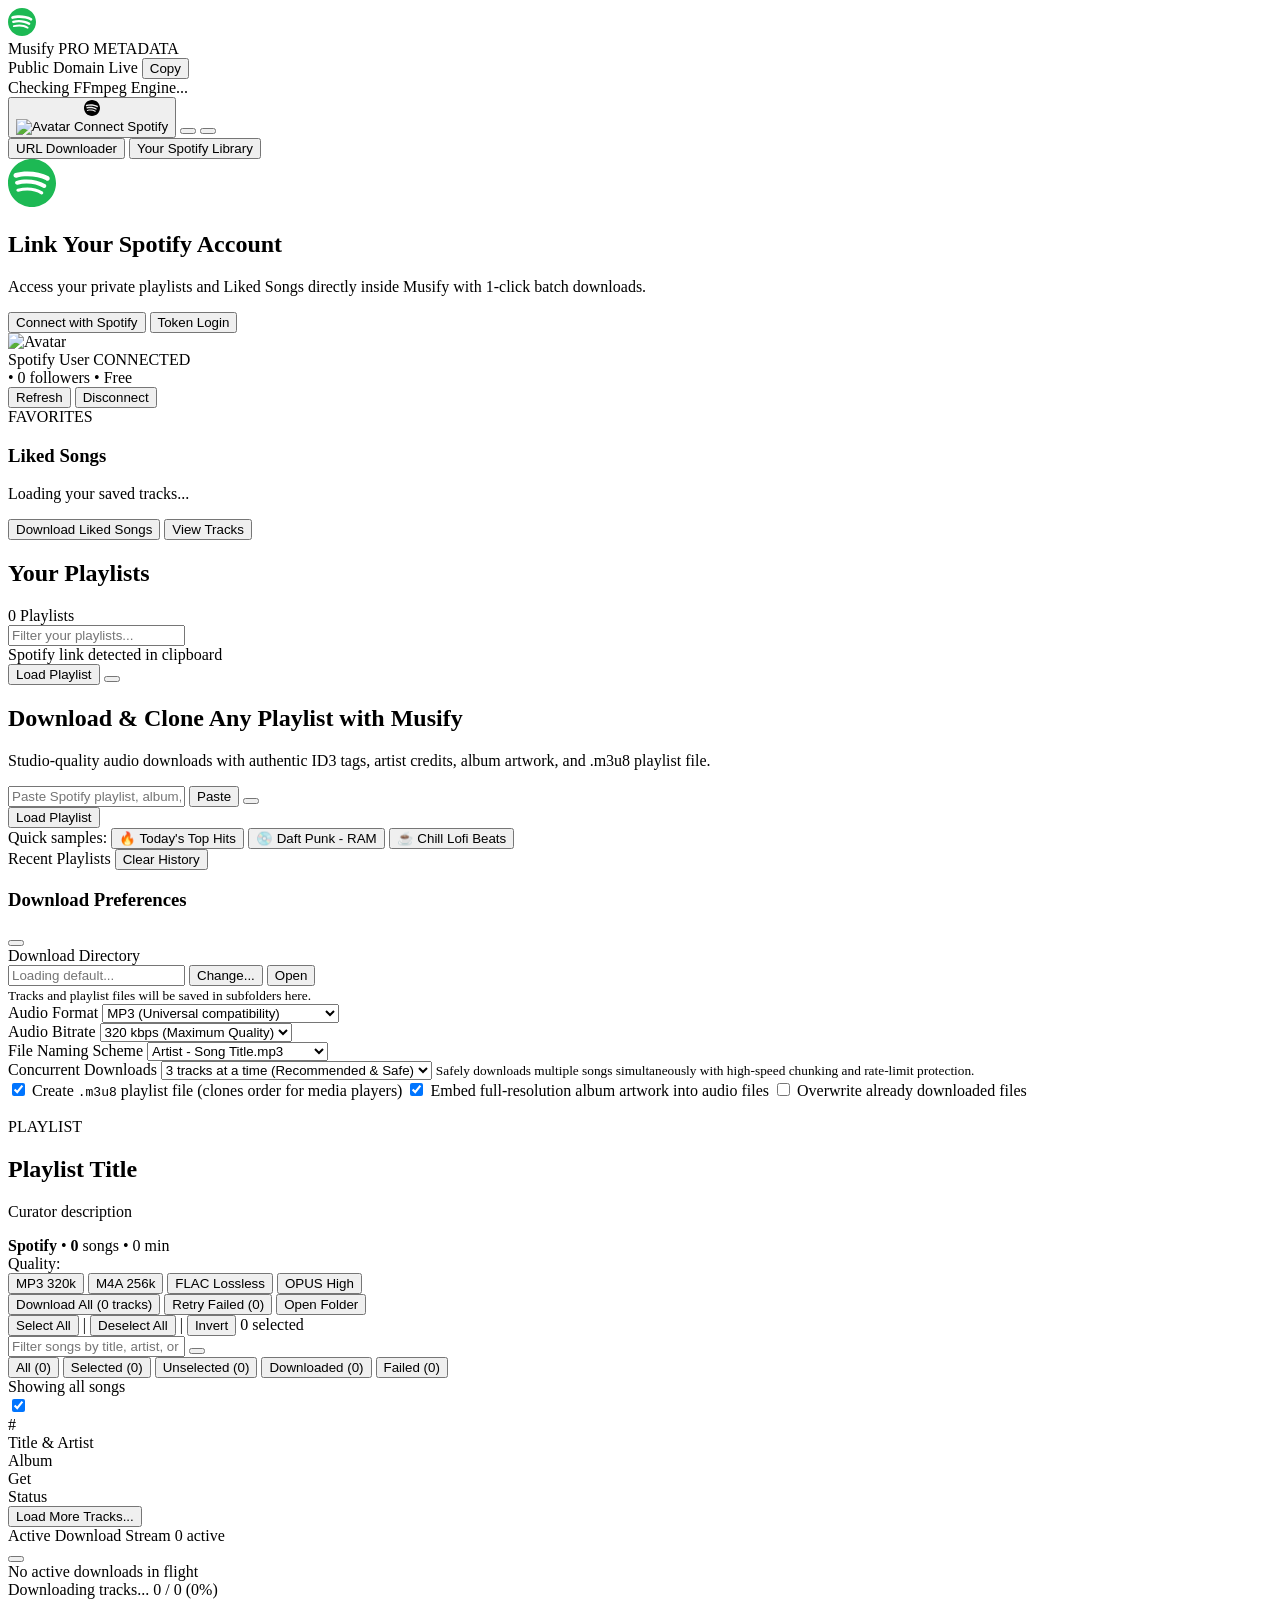
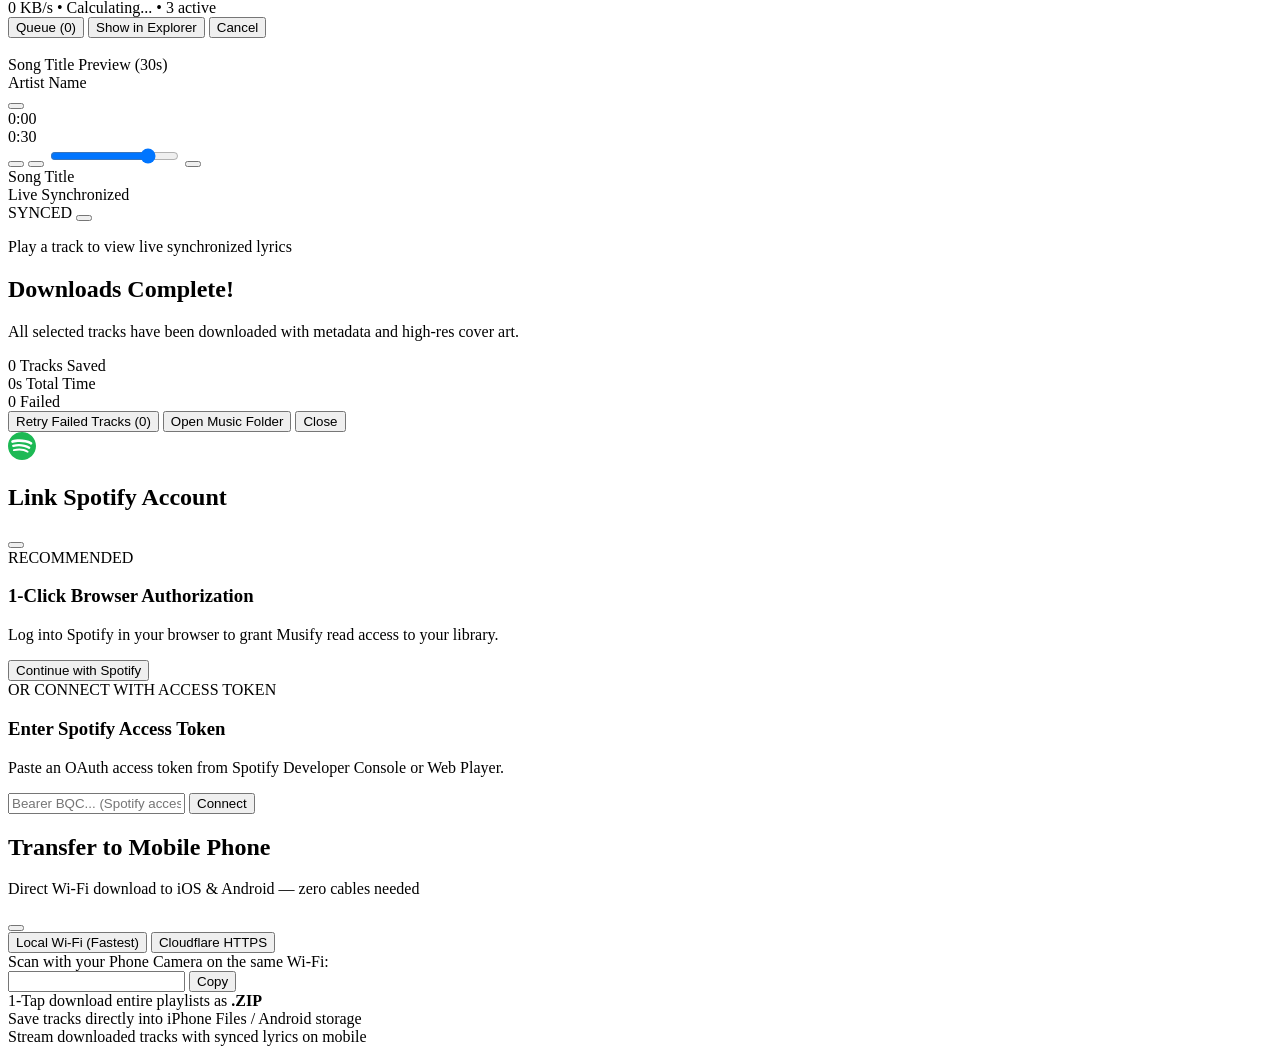
==== frontend/index.html @ 2dd7e88b "feat: add real-time synced karaoke lyrics (.lrc + player integration) and instant mobile transfer vi" ====
<!DOCTYPE html>
<html lang="en">
<head>
  <meta charset="UTF-8">
  <meta name="viewport" content="width=device-width, initial-scale=1.0">
  <title>Musify — Studio-Grade Music & Playlist Downloader</title>
  <link rel="icon" type="image/jpeg" href="/static/logo.jpg">
  <link rel="stylesheet" href="/static/style.css">
  <link rel="preconnect" href="https://fonts.googleapis.com">
  <link rel="preconnect" href="https://fonts.gstatic.com" crossorigin>
  <link href="https://fonts.googleapis.com/css2?family=Inter:wght@400;500;600;700;800&display=swap" rel="stylesheet">
  <!-- Lucide Icons -->
  <script src="https://unpkg.com/lucide@0.460.0" defer></script>
</head>
<body>
  <div class="app-container">
    
    <!-- Top Navigation Bar -->
    <header class="navbar">
      <div class="brand">
        <div class="brand-icon">
          <svg viewBox="0 0 24 24" width="28" height="28" fill="#1DB954">
            <path d="M12 0C5.373 0 0 5.373 0 12s5.373 12 12 12 12-5.373 12-12S18.627 0 12 0zm5.521 17.34c-.24.37-.73.49-1.1.25-3.01-1.84-6.8-2.26-11.26-1.24-.42.1-.84-.16-.94-.58-.1-.42.16-.84.58-.94 4.88-1.12 9.07-.64 12.47 1.41.37.24.49.73.25 1.1zm1.48-3.31c-.3.46-.92.61-1.38.31-3.46-2.13-8.73-2.75-12.82-1.51-.52.16-1.07-.14-1.23-.66-.16-.52.14-1.07.66-1.23 4.67-1.42 10.49-.72 14.46 1.71.46.3.61.92.31 1.38zm.13-3.45C15.02 8.35 8.24 8.12 4.3 9.32c-.63.19-1.3-.17-1.49-.8-.19-.63.17-1.3.8-1.49 4.54-1.38 12.01-1.11 16.66 1.65.57.34.76 1.08.42 1.65-.34.57-1.08.76-1.65.42z"/>
          </svg>
        </div>
        <div class="brand-text">
          <span class="brand-title">Musify</span>
          <span class="brand-badge">PRO METADATA</span>
        </div>
      </div>

      <div class="nav-status">
        <div id="public-url-badge" class="status-pill ready hidden" title="Public domain accessible from any device">
          <i data-lucide="globe"></i>
          <span id="public-url-text">Public Domain Live</span>
          <button type="button" id="btn-copy-public-url" class="btn-text-action" title="Copy Public URL">Copy</button>
        </div>
        <div id="ffmpeg-badge" class="status-pill">
          <span class="status-dot"></span>
          <span id="ffmpeg-status-text">Checking FFmpeg Engine...</span>
        </div>
        <button id="btn-spotify-account" class="btn-spotify-pill" title="Spotify Account" aria-label="Spotify Account">
          <div class="spotify-pill-icon">
            <svg viewBox="0 0 24 24" width="16" height="16" fill="currentColor">
              <path d="M12 0C5.373 0 0 5.373 0 12s5.373 12 12 12 12-5.373 12-12S18.627 0 12 0zm5.521 17.34c-.24.37-.73.49-1.1.25-3.01-1.84-6.8-2.26-11.26-1.24-.42.1-.84-.16-.94-.58-.1-.42.16-.84.58-.94 4.88-1.12 9.07-.64 12.47 1.41.37.24.49.73.25 1.1zm1.48-3.31c-.3.46-.92.61-1.38.31-3.46-2.13-8.73-2.75-12.82-1.51-.52.16-1.07-.14-1.23-.66-.16-.52.14-1.07.66-1.23 4.67-1.42 10.49-.72 14.46 1.71.46.3.61.92.31 1.38zm.13-3.45C15.02 8.35 8.24 8.12 4.3 9.32c-.63.19-1.3-.17-1.49-.8-.19-.63.17-1.3.8-1.49 4.54-1.38 12.01-1.11 16.66 1.65.57.34.76 1.08.42 1.65-.34.57-1.08.76-1.65.42z"/>
            </svg>
          </div>
          <img id="spotify-nav-avatar" class="spotify-nav-avatar hidden" src="" alt="Avatar" />
          <span id="spotify-user-name">Connect Spotify</span>
        </button>
        <button id="btn-mobile-transfer" class="btn-icon" title="Transfer to Mobile via QR" aria-label="Transfer to Mobile">
          <i data-lucide="smartphone"></i>
        </button>
        <button id="btn-settings-toggle" class="btn-icon" title="Preferences" aria-label="Preferences">
          <i data-lucide="settings"></i>
        </button>
      </div>
    </header>

    <!-- Main Content Area -->
    <main class="main-content">

      <!-- Navigation Tabs (Search vs Library) -->
      <div class="nav-tabs-wrapper">
        <div class="nav-tabs">
          <button type="button" id="tab-search" class="nav-tab active">
            <i data-lucide="search"></i> URL Downloader
          </button>
          <button type="button" id="tab-library" class="nav-tab">
            <i data-lucide="library"></i> Your Spotify Library
            <span id="library-status-badge" class="badge-dot hidden"></span>
          </button>
        </div>
      </div>

      <!-- Spotify Library Dashboard Section -->
      <section id="library-section" class="library-section hidden">
        <!-- Logged Out View -->
        <div id="library-logged-out" class="library-card-auth card">
          <div class="auth-card-icon">
            <svg viewBox="0 0 24 24" width="48" height="48" fill="#1DB954">
              <path d="M12 0C5.373 0 0 5.373 0 12s5.373 12 12 12 12-5.373 12-12S18.627 0 12 0zm5.521 17.34c-.24.37-.73.49-1.1.25-3.01-1.84-6.8-2.26-11.26-1.24-.42.1-.84-.16-.94-.58-.1-.42.16-.84.58-.94 4.88-1.12 9.07-.64 12.47 1.41.37.24.49.73.25 1.1zm1.48-3.31c-.3.46-.92.61-1.38.31-3.46-2.13-8.73-2.75-12.82-1.51-.52.16-1.07-.14-1.23-.66-.16-.52.14-1.07.66-1.23 4.67-1.42 10.49-.72 14.46 1.71.46.3.61.92.31 1.38zm.13-3.45C15.02 8.35 8.24 8.12 4.3 9.32c-.63.19-1.3-.17-1.49-.8-.19-.63.17-1.3.8-1.49 4.54-1.38 12.01-1.11 16.66 1.65.57.34.76 1.08.42 1.65-.34.57-1.08.76-1.65.42z"/>
            </svg>
          </div>
          <h2 class="auth-card-title">Link Your Spotify Account</h2>
          <p class="auth-card-desc">Access your private playlists and Liked Songs directly inside Musify with 1-click batch downloads.</p>
          <div class="auth-card-actions">
            <button type="button" id="btn-library-connect" class="btn btn-spotify btn-large">
              <i data-lucide="log-in"></i> Connect with Spotify
            </button>
            <button type="button" id="btn-library-manual-auth" class="btn btn-secondary">
              <i data-lucide="key"></i> Token Login
            </button>
          </div>
        </div>

        <!-- Logged In Library View -->
        <div id="library-logged-in" class="library-dashboard hidden">
          <!-- User Profile Banner -->
          <div class="user-profile-banner card">
            <div class="user-profile-left">
              <img id="user-avatar" class="user-avatar" src="" alt="Avatar" />
              <div class="user-meta">
                <div class="user-name-row">
                  <span id="user-display-name" class="user-display-name">Spotify User</span>
                  <span id="user-badge" class="badge-status-green">CONNECTED</span>
                </div>
                <div class="user-submeta">
                  <span id="user-email"></span>
                  <span class="meta-dot">•</span>
                  <span id="user-followers">0 followers</span>
                  <span class="meta-dot">•</span>
                  <span id="user-product" class="badge-mini">Free</span>
                </div>
              </div>
            </div>
            <div class="user-profile-actions">
              <button type="button" id="btn-refresh-library" class="btn btn-secondary btn-sm" title="Refresh Library">
                <i data-lucide="refresh-cw"></i> Refresh
              </button>
              <button type="button" id="btn-spotify-logout" class="btn btn-outline-danger btn-sm" title="Disconnect Account">
                <i data-lucide="log-out"></i> Disconnect
              </button>
            </div>
          </div>

          <!-- Liked Songs Spotlight Card -->
          <div class="liked-songs-card card">
            <div class="liked-songs-glow"></div>
            <div class="liked-songs-content">
              <div class="liked-songs-icon-box">
                <i data-lucide="heart" class="liked-heart-icon"></i>
              </div>
              <div class="liked-songs-info">
                <span class="liked-badge">FAVORITES</span>
                <h3 class="liked-title">Liked Songs</h3>
                <p id="liked-count-text" class="liked-desc">Loading your saved tracks...</p>
              </div>
            </div>
            <div class="liked-songs-actions">
              <button type="button" id="btn-download-liked" class="btn btn-spotify btn-large" title="Download all Liked Songs">
                <i data-lucide="arrow-down-circle"></i> Download Liked Songs
              </button>
              <button type="button" id="btn-inspect-liked" class="btn btn-secondary" title="View track list">
                <i data-lucide="list"></i> View Tracks
              </button>
            </div>
          </div>

          <!-- User Playlists Section -->
          <div class="library-playlists-header">
            <div class="section-heading">
              <h2 class="library-section-title">Your Playlists</h2>
              <span id="library-playlists-count" class="badge-pill">0 Playlists</span>
            </div>
            <div class="library-search-box">
              <i data-lucide="search" class="lib-search-icon"></i>
              <input type="text" id="library-filter-input" placeholder="Filter your playlists..." />
            </div>
          </div>

          <!-- Playlists Grid -->
          <div id="library-playlists-grid" class="library-playlists-grid">
            <!-- Dynamically populated -->
          </div>
        </div>
      </section>

      <!-- Input Section -->
      <section id="search-section" class="search-section">
        <!-- Auto-Detected Clipboard Banner -->
        <div id="clipboard-banner" class="clipboard-banner card hidden">
          <div class="clipboard-banner-left">
            <i data-lucide="sparkles" class="clipboard-icon"></i>
            <div class="clipboard-banner-text-col">
              <span class="clipboard-title">Spotify link detected in clipboard</span>
              <span id="clipboard-url-preview" class="clipboard-url"></span>
            </div>
          </div>
          <div class="clipboard-banner-actions">
            <button type="button" id="btn-clipboard-load" class="btn btn-primary btn-sm">
              <i data-lucide="arrow-down-circle"></i> Load Playlist
            </button>
            <button type="button" id="btn-clipboard-dismiss" class="btn-icon btn-sm" title="Dismiss" aria-label="Dismiss notification">
              <i data-lucide="x"></i>
            </button>
          </div>
        </div>

        <div class="search-box-card">
          <h1 class="search-headline">Download & Clone Any Playlist with Musify</h1>
          <p class="search-subhead">Studio-quality audio downloads with authentic ID3 tags, artist credits, album artwork, and .m3u8 playlist file.</p>
          
          <form id="fetch-form" class="url-input-container">
            <div class="input-wrapper">
              <i data-lucide="link" class="input-icon"></i>
              <input 
                type="text" 
                id="playlist-url" 
                placeholder="Paste Spotify playlist, album, or track URL (e.g. https://open.spotify.com/playlist/...)"
                autocomplete="off"
                aria-label="Spotify playlist, album, or track URL"
                required
              />
              <button type="button" id="btn-paste-clipboard" class="btn-input-action" title="Paste Spotify URL from Clipboard">
                <i data-lucide="clipboard"></i> Paste
              </button>
              <button type="button" id="btn-clear-url" class="btn-clear hidden" title="Clear">
                <i data-lucide="x"></i>
              </button>
            </div>
            <button type="submit" id="btn-fetch" class="btn btn-primary">
              <span class="btn-text">Load Playlist</span>
              <div class="spinner hidden" id="fetch-spinner"></div>
            </button>
          </form>

          <div class="quick-examples">
            <span>Quick samples:</span>
            <button type="button" class="btn-chip" data-url="https://open.spotify.com/playlist/37i9dQZF1DXcBWIGoYBM5M">🔥 Today's Top Hits</button>
            <button type="button" class="btn-chip" data-url="https://open.spotify.com/album/4m2880jivSbbyEGAKfITCa">💿 Daft Punk - RAM</button>
            <button type="button" class="btn-chip" data-url="https://open.spotify.com/playlist/37i9dQZF1DX4t95PaoR1T0">☕ Chill Lofi Beats</button>
          </div>

          <!-- Recent Playlists History -->
          <div id="recent-section" class="recent-section hidden">
            <div class="recent-header">
              <span class="recent-title"><i data-lucide="history"></i> Recent Playlists</span>
              <button type="button" id="btn-clear-recent" class="btn-text-action">Clear History</button>
            </div>
            <div id="recent-grid" class="recent-grid">
              <!-- Dynamically populated from localStorage -->
            </div>
          </div>
        </div>
      </section>

      <!-- Preferences / Settings Panel (Collapsible) -->
      <section id="settings-panel" class="settings-panel card hidden">
        <div class="settings-header">
          <h3><i data-lucide="sliders"></i> Download Preferences</h3>
          <button id="btn-close-settings" class="btn-icon" title="Close Settings" aria-label="Close Settings"><i data-lucide="x"></i></button>
        </div>
        <div class="settings-grid">
          <div class="form-group">
            <label for="setting-outdir">Download Directory</label>
            <div class="dir-picker-row">
              <input type="text" id="setting-outdir" placeholder="Loading default..." />
              <button type="button" id="btn-browse-folder" class="btn btn-secondary" title="Pick destination folder with Windows dialog">
                <i data-lucide="folder-search"></i> Change...
              </button>
              <button type="button" id="btn-open-dir" class="btn btn-secondary" title="Reveal in Windows Explorer">
                <i data-lucide="folder-open"></i> Open
              </button>
            </div>
            <small>Tracks and playlist files will be saved in subfolders here.</small>
          </div>

          <div class="form-group">
            <label for="setting-format">Audio Format</label>
            <select id="setting-format">
              <option value="mp3" selected>MP3 (Universal compatibility)</option>
              <option value="m4a">M4A / AAC (Apple & Mobile friendly)</option>
              <option value="flac">FLAC (Lossless Source)</option>
              <option value="opus">OPUS (Modern & efficient)</option>
            </select>
          </div>

          <div class="form-group">
            <label for="setting-bitrate">Audio Bitrate</label>
            <select id="setting-bitrate">
              <option value="320" selected>320 kbps (Maximum Quality)</option>
              <option value="256">256 kbps (High Quality)</option>
              <option value="192">192 kbps (Standard Quality)</option>
              <option value="128">128 kbps (Compact)</option>
            </select>
          </div>

          <div class="form-group">
            <label for="setting-naming">File Naming Scheme</label>
            <select id="setting-naming">
              <option value="{artist} - {title}" selected>Artist - Song Title.mp3</option>
              <option value="{track_number} - {artist} - {title}">01 - Artist - Song Title.mp3</option>
            </select>
          </div>

          <div class="form-group">
            <label for="setting-concurrency">Concurrent Downloads</label>
            <select id="setting-concurrency">
              <option value="1">1 track at a time (Sequential)</option>
              <option value="2">2 tracks at a time</option>
              <option value="3" selected>3 tracks at a time (Recommended & Safe)</option>
              <option value="4">4 tracks at a time (Fast)</option>
              <option value="5">5 tracks at a time (Very Fast)</option>
              <option value="6">6 tracks at a time (Ultra Fast)</option>
            </select>
            <small>Safely downloads multiple songs simultaneously with high-speed chunking and rate-limit protection.</small>
          </div>
        </div>

        <div class="settings-toggles">
          <label class="checkbox-label">
            <input type="checkbox" id="toggle-m3u8" checked>
            <span>Create <code>.m3u8</code> playlist file (clones order for media players)</span>
          </label>
          <label class="checkbox-label">
            <input type="checkbox" id="toggle-artwork" checked>
            <span>Embed full-resolution album artwork into audio files</span>
          </label>
          <label class="checkbox-label">
            <input type="checkbox" id="toggle-overwrite">
            <span>Overwrite already downloaded files</span>
          </label>
        </div>
      </section>

      <!-- Skeleton Shimmer Loading Placeholder -->
      <section id="skeleton-section" class="skeleton-section card hidden">
        <div class="skeleton-header">
          <div class="skeleton-box skeleton-cover shimmer"></div>
          <div class="skeleton-meta">
            <div class="skeleton-box skeleton-badge shimmer"></div>
            <div class="skeleton-box skeleton-title shimmer"></div>
            <div class="skeleton-box skeleton-desc shimmer"></div>
            <div class="skeleton-box skeleton-meta-row shimmer"></div>
          </div>
        </div>
        <div class="skeleton-tracks">
          <div class="skeleton-row shimmer"></div>
          <div class="skeleton-row shimmer"></div>
          <div class="skeleton-row shimmer"></div>
          <div class="skeleton-row shimmer"></div>
          <div class="skeleton-row shimmer"></div>
        </div>
      </section>

      <!-- Playlist Preview & Track List Section -->
      <section id="playlist-section" class="playlist-section hidden">
        
        <!-- Playlist Banner Header -->
        <div class="playlist-header card">
          <div class="playlist-cover-wrapper">
            <img id="pl-cover" src="data:image/svg+xml,%3Csvg xmlns='http://www.w3.org/2000/svg' width='1' height='1'%3E%3C/svg%3E" alt="Cover Artwork" class="playlist-cover" />
            <div class="cover-overlay">
              <i data-lucide="music"></i>
            </div>
          </div>
          
          <div class="playlist-info">
            <span id="pl-type" class="pl-type-badge">PLAYLIST</span>
            <h2 id="pl-title" class="pl-title">Playlist Title</h2>
            <p id="pl-desc" class="pl-desc">Curator description</p>
            
            <div class="pl-meta">
              <span class="author"><i data-lucide="user"></i> <strong id="pl-author">Spotify</strong></span>
              <span class="separator">•</span>
              <span class="count"><i data-lucide="list-music"></i> <strong id="pl-count">0</strong> songs</span>
              <span class="separator">•</span>
              <span class="duration"><i data-lucide="clock"></i> <span id="pl-duration">0 min</span></span>
            </div>

            <!-- Quick Quality Switcher Pills -->
            <div class="quick-quality-bar">
              <span class="quick-quality-label"><i data-lucide="sparkles"></i> Quality:</span>
              <div class="quality-pills" id="quality-pills">
                <button type="button" class="pill-btn active" data-format="mp3" data-bitrate="320">MP3 320k</button>
                <button type="button" class="pill-btn" data-format="m4a" data-bitrate="256">M4A 256k</button>
                <button type="button" class="pill-btn" data-format="flac" data-bitrate="320">FLAC Lossless</button>
                <button type="button" class="pill-btn" data-format="opus" data-bitrate="256">OPUS High</button>
              </div>
            </div>

            <div class="pl-actions">
              <button id="btn-start-download" class="btn btn-success btn-large">
                <i data-lucide="download"></i>
                <span id="download-btn-label">Download All (0 tracks)</span>
              </button>

              <button id="btn-retry-failed" class="btn btn-warning hidden" title="Retry downloading failed tracks">
                <i data-lucide="refresh-cw"></i> Retry Failed (<span id="pl-failed-count">0</span>)
              </button>
              
              <button id="btn-open-folder" class="btn btn-secondary" title="Open Destination Folder">
                <i data-lucide="folder"></i> Open Folder
              </button>

              <div class="select-controls">
                <button type="button" id="btn-select-all" class="btn-text-action">Select All</button>
                <span class="separator">|</span>
                <button type="button" id="btn-deselect-all" class="btn-text-action">Deselect All</button>
                <span class="separator">|</span>
                <button type="button" id="btn-invert-select" class="btn-text-action">Invert</button>
                <span class="selection-pill" id="selection-summary-pill">0 selected</span>
              </div>
            </div>
          </div>
        </div>

        <!-- In-Playlist Search & Filter Bar -->
        <div class="filter-controls-bar">
          <div class="filter-input-wrapper">
            <i data-lucide="search" class="filter-icon"></i>
            <input 
              type="text" 
              id="track-filter-input" 
              placeholder="Filter songs by title, artist, or album..." 
              autocomplete="off" 
              aria-label="Filter songs by title, artist, or album"
            />
            <button type="button" id="btn-clear-filter" class="btn-clear hidden" title="Clear filter" aria-label="Clear song filter">
              <i data-lucide="x"></i>
            </button>
          </div>
          <div class="filter-quick-chips" id="filter-quick-chips">
            <button type="button" class="filter-chip active" data-filter="all">All (<span id="chip-all-count">0</span>)</button>
            <button type="button" class="filter-chip" data-filter="selected">Selected (<span id="chip-selected-count">0</span>)</button>
            <button type="button" class="filter-chip" data-filter="unselected">Unselected (<span id="chip-unselected-count">0</span>)</button>
            <button type="button" class="filter-chip" data-filter="downloaded">Downloaded (<span id="chip-done-count">0</span>)</button>
            <button type="button" class="filter-chip" data-filter="failed">Failed (<span id="chip-failed-count">0</span>)</button>
          </div>
          <div class="filter-stats">
            <span id="filter-counter" class="filter-counter-badge">Showing all songs</span>
          </div>
        </div>

        <!-- Tracks Table -->
        <div class="tracks-card card">
          <div class="tracks-table-header">
            <div class="col-check">
              <input type="checkbox" id="check-all" checked title="Toggle all" aria-label="Select or deselect all tracks" />
            </div>
            <div class="col-num">#</div>
            <div class="col-title">Title & Artist</div>
            <div class="col-album">Album</div>
            <div class="col-dur"><i data-lucide="clock"></i></div>
            <div class="col-actions">Get</div>
            <div class="col-status">Status</div>
          </div>

          <div id="tracks-list" class="tracks-list">
            <!-- Dynamically populated rows -->
          </div>

          <div id="tracks-sentinel" class="tracks-sentinel hidden">
            <button type="button" id="btn-load-more" class="btn btn-secondary btn-sm">
              <i data-lucide="chevrons-down"></i> Load More Tracks...
            </button>
          </div>
        </div>

      </section>

    </main>

    <!-- Expandable Live Queue Drawer -->
    <div id="queue-drawer" class="queue-drawer card hidden">
      <div class="queue-header">
        <div class="queue-heading">
          <i data-lucide="layers"></i>
          <span>Active Download Stream</span>
          <span class="queue-badge" id="queue-active-count">0 active</span>
        </div>
        <button type="button" id="btn-close-queue" class="btn-icon" title="Hide Queue" aria-label="Close Live Queue Drawer"><i data-lucide="chevron-down"></i></button>
      </div>
      <div id="queue-items-container" class="queue-items-container">
        <div class="queue-empty" id="queue-empty-msg">No active downloads in flight</div>
      </div>
    </div>

    <!-- Floating Live Download Bar -->
    <footer id="download-bar" class="download-bar hidden">
      <div class="bar-content">
        <div class="bar-left">
          <div class="pulse-indicator"></div>
          <div class="bar-details">
            <div class="bar-title">
              <span id="bar-status-text">Downloading tracks...</span>
              <span id="bar-progress-text" class="bar-counter">0 / 0 (0%)</span>
            </div>
            <div class="bar-metrics-row">
              <span id="bar-speed" class="bar-metric"><i data-lucide="zap"></i> <span id="bar-speed-val">0 KB/s</span></span>
              <span class="bar-metric-sep">•</span>
              <span id="bar-eta" class="bar-metric"><i data-lucide="timer"></i> <span id="bar-eta-val">Calculating...</span></span>
              <span class="bar-metric-sep">•</span>
              <span id="bar-streams" class="bar-metric"><i data-lucide="layers"></i> <span id="bar-streams-val">3 active</span></span>
            </div>
            <div class="progress-track">
              <div id="bar-progress-fill" class="progress-fill" style="width: 0%"></div>
            </div>
          </div>
        </div>

        <div class="bar-right">
          <button id="btn-bar-toggle-queue" class="btn btn-secondary btn-sm" title="Toggle Live Queue">
            <i data-lucide="layers"></i> Queue (<span id="btn-queue-count">0</span>)
          </button>
          <button id="btn-bar-open-folder" class="btn btn-secondary btn-sm" title="Open Destination Folder">
            <i data-lucide="folder"></i> Show in Explorer
          </button>
          <button id="btn-bar-cancel" class="btn btn-danger btn-sm" title="Cancel Active Downloads">
            <i data-lucide="x-circle"></i> Cancel
          </button>
        </div>
      </div>
    </footer>

    <!-- Floating Audio Preview Mini-Player -->
    <div id="mini-player" class="mini-player card hidden">
      <div class="mini-player-track">
        <img id="mp-cover" src="data:image/svg+xml,%3Csvg xmlns='http://www.w3.org/2000/svg' width='1' height='1'%3E%3C/svg%3E" alt="Cover" class="mp-cover" />
        <div class="mp-details">
          <div class="mp-title-row">
            <span id="mp-title" class="mp-title">Song Title</span>
            <span id="mp-quality-badge" class="badge-status queued">Preview (30s)</span>
          </div>
          <div id="mp-artist" class="mp-artist">Artist Name</div>
        </div>
      </div>
      <div class="mp-center-controls">
        <button id="mp-btn-play" class="btn-icon btn-mp-play" aria-label="Play or Pause"><i data-lucide="pause"></i></button>
        <div class="mp-timeline">
          <span id="mp-current-time" class="mp-time">0:00</span>
          <div class="mp-progress-bar" id="mp-progress-bar">
            <div id="mp-progress-fill" class="mp-progress-fill" style="width: 0%"></div>
          </div>
          <span id="mp-total-time" class="mp-time">0:30</span>
        </div>
      </div>
      <div class="mp-right-controls">
        <div class="equalizer-bars" id="equalizer-bars">
          <span></span><span></span><span></span><span></span>
        </div>
        <button id="mp-btn-lyrics" class="btn-icon" title="Karaoke Synced Lyrics" aria-label="Toggle Lyrics"><i data-lucide="mic-2"></i></button>
        <button id="mp-btn-mute" class="btn-icon" title="Mute / Unmute" aria-label="Mute or Unmute"><i data-lucide="volume-2"></i></button>
        <input type="range" id="mp-volume" min="0" max="1" step="0.05" value="0.8" class="mp-slider" title="Volume" aria-label="Audio Volume" />
        <button id="mp-btn-close" class="btn-icon" title="Close Preview" aria-label="Close Preview Player"><i data-lucide="x"></i></button>
      </div>
    </div>

    <!-- Glassmorphic Karaoke Synced Lyrics Drawer -->
    <div id="lyrics-drawer" class="lyrics-drawer card hidden">
      <div class="lyrics-drawer-header">
        <div class="lyrics-header-info">
          <i data-lucide="mic-2" class="lyrics-header-icon"></i>
          <div>
            <div id="lyrics-track-title" class="lyrics-title">Song Title</div>
            <div id="lyrics-track-artist" class="lyrics-artist">Live Synchronized</div>
          </div>
        </div>
        <div class="lyrics-header-actions">
          <span id="lyrics-source-badge" class="badge-status completed">SYNCED</span>
          <button type="button" id="btn-close-lyrics" class="btn-icon" title="Close Lyrics" aria-label="Close Lyrics"><i data-lucide="x"></i></button>
        </div>
      </div>
      <div id="lyrics-lines-container" class="lyrics-lines-container">
        <div class="lyrics-empty-state">
          <i data-lucide="music-2"></i>
          <p>Play a track to view live synchronized lyrics</p>
        </div>
      </div>
    </div>

    <!-- Download Completion Celebration Modal -->
    <div id="completion-modal" class="modal-overlay hidden" role="dialog" aria-modal="true" aria-labelledby="modal-title">
      <div class="modal-card card">
        <div class="modal-icon-success">
          <i data-lucide="check-circle-2"></i>
        </div>
        <h2 id="modal-title" class="modal-title">Downloads Complete!</h2>
        <p id="modal-summary-text" class="modal-desc">All selected tracks have been downloaded with metadata and high-res cover art.</p>
        
        <div class="modal-stats-grid">
          <div class="modal-stat">
            <span class="stat-num" id="modal-stat-count">0</span>
            <span class="stat-label">Tracks Saved</span>
          </div>
          <div class="modal-stat">
            <span class="stat-num" id="modal-stat-time">0s</span>
            <span class="stat-label">Total Time</span>
          </div>
          <div class="modal-stat">
            <span class="stat-num" id="modal-stat-failures">0</span>
            <span class="stat-label">Failed</span>
          </div>
        </div>

        <div class="modal-actions">
          <button id="btn-modal-retry-failed" class="btn btn-warning btn-large hidden">
            <i data-lucide="refresh-cw"></i> Retry Failed Tracks (<span id="modal-failed-count">0</span>)
          </button>
          <button id="btn-modal-open-folder" class="btn btn-success btn-large">
            <i data-lucide="folder-open"></i> Open Music Folder
          </button>
          <button id="btn-modal-close" class="btn btn-secondary">
            Close
          </button>
        </div>
      </div>
    </div>

    <!-- Spotify Connect & Auth Modal -->
    <div id="spotify-auth-modal" class="modal-overlay hidden">
      <div class="modal-card auth-modal-card">
        <div class="modal-header">
          <div class="auth-modal-title-row">
            <svg viewBox="0 0 24 24" width="28" height="28" fill="#1DB954">
              <path d="M12 0C5.373 0 0 5.373 0 12s5.373 12 12 12 12-5.373 12-12S18.627 0 12 0zm5.521 17.34c-.24.37-.73.49-1.1.25-3.01-1.84-6.8-2.26-11.26-1.24-.42.1-.84-.16-.94-.58-.1-.42.16-.84.58-.94 4.88-1.12 9.07-.64 12.47 1.41.37.24.49.73.25 1.1zm1.48-3.31c-.3.46-.92.61-1.38.31-3.46-2.13-8.73-2.75-12.82-1.51-.52.16-1.07-.14-1.23-.66-.16-.52.14-1.07.66-1.23 4.67-1.42 10.49-.72 14.46 1.71.46.3.61.92.31 1.38zm.13-3.45C15.02 8.35 8.24 8.12 4.3 9.32c-.63.19-1.3-.17-1.49-.8-.19-.63.17-1.3.8-1.49 4.54-1.38 12.01-1.11 16.66 1.65.57.34.76 1.08.42 1.65-.34.57-1.08.76-1.65.42z"/>
            </svg>
            <h2 class="modal-title">Link Spotify Account</h2>
          </div>
          <button type="button" id="btn-close-auth-modal" class="btn-icon" title="Close" aria-label="Close modal">
            <i data-lucide="x"></i>
          </button>
        </div>

        <div class="auth-modal-body">
          <!-- Method 1: 1-Click OAuth -->
          <div class="auth-method-card active">
            <div class="auth-method-header">
              <span class="auth-badge-recommended">RECOMMENDED</span>
              <h3 class="auth-method-title">1-Click Browser Authorization</h3>
              <p class="auth-method-desc">Log into Spotify in your browser to grant Musify read access to your library.</p>
            </div>
            <button type="button" id="btn-modal-oauth-login" class="btn btn-spotify btn-block btn-large">
              <i data-lucide="external-link"></i> Continue with Spotify
            </button>
          </div>

          <div class="auth-divider">
            <span>OR CONNECT WITH ACCESS TOKEN</span>
          </div>

          <!-- Method 2: Manual Token -->
          <div class="auth-method-card">
            <h3 class="auth-method-title">Enter Spotify Access Token</h3>
            <p class="auth-method-desc">Paste an OAuth access token from Spotify Developer Console or Web Player.</p>
            <div class="manual-token-input-row">
              <input type="password" id="input-manual-token" placeholder="Bearer BQC... (Spotify access token)" autocomplete="off" />
              <button type="button" id="btn-submit-manual-token" class="btn btn-secondary">
                Connect
              </button>
            </div>
          </div>
        </div>
      </div>
    </div>

    <!-- Mobile Transfer & QR Modal -->
    <div id="mobile-transfer-modal" class="modal-overlay hidden" role="dialog" aria-modal="true" aria-labelledby="mobile-modal-title">
      <div class="modal-card mobile-modal-card">
        <div class="modal-header">
          <div class="auth-modal-title-row">
            <i data-lucide="smartphone" class="mobile-modal-icon"></i>
            <div>
              <h2 id="mobile-modal-title" class="modal-title">Transfer to Mobile Phone</h2>
              <p class="modal-subtitle">Direct Wi-Fi download to iOS & Android — zero cables needed</p>
            </div>
          </div>
          <button type="button" id="btn-close-mobile-modal" class="btn-icon" title="Close" aria-label="Close modal">
            <i data-lucide="x"></i>
          </button>
        </div>

        <div class="mobile-modal-body">
          <div class="qr-mode-tabs">
            <button type="button" id="tab-qr-lan" class="qr-tab active">
              <i data-lucide="wifi"></i> Local Wi-Fi (Fastest)
            </button>
            <button type="button" id="tab-qr-tunnel" class="qr-tab">
              <i data-lucide="globe"></i> Cloudflare HTTPS
            </button>
          </div>

          <div class="qr-display-card">
            <div id="qr-code-wrapper" class="qr-code-wrapper">
              <div class="spinner"></div>
            </div>
            <div class="qr-link-info">
              <span class="qr-instructions">Scan with your Phone Camera on the same Wi-Fi:</span>
              <div class="qr-url-row">
                <input type="text" id="mobile-transfer-url" readonly class="qr-url-input" />
                <button type="button" id="btn-copy-mobile-url" class="btn btn-secondary btn-sm" title="Copy URL">
                  <i data-lucide="copy"></i> Copy
                </button>
              </div>
            </div>
          </div>

          <div class="mobile-transfer-features">
            <div class="mobile-feature-item">
              <i data-lucide="package"></i>
              <span>1-Tap download entire playlists as <b>.ZIP</b></span>
            </div>
            <div class="mobile-feature-item">
              <i data-lucide="download"></i>
              <span>Save tracks directly into iPhone Files / Android storage</span>
            </div>
            <div class="mobile-feature-item">
              <i data-lucide="mic-2"></i>
              <span>Stream downloaded tracks with synced lyrics on mobile</span>
            </div>
          </div>
        </div>
      </div>
    </div>

    <!-- Toast Notification Container -->
    <div id="toast-container" class="toast-container"></div>

    <!-- Audio Player Preview (Hidden) -->
    <audio id="audio-preview-player" preload="none"></audio>

  </div>

  <script src="/static/app.js"></script>
</body>
</html>
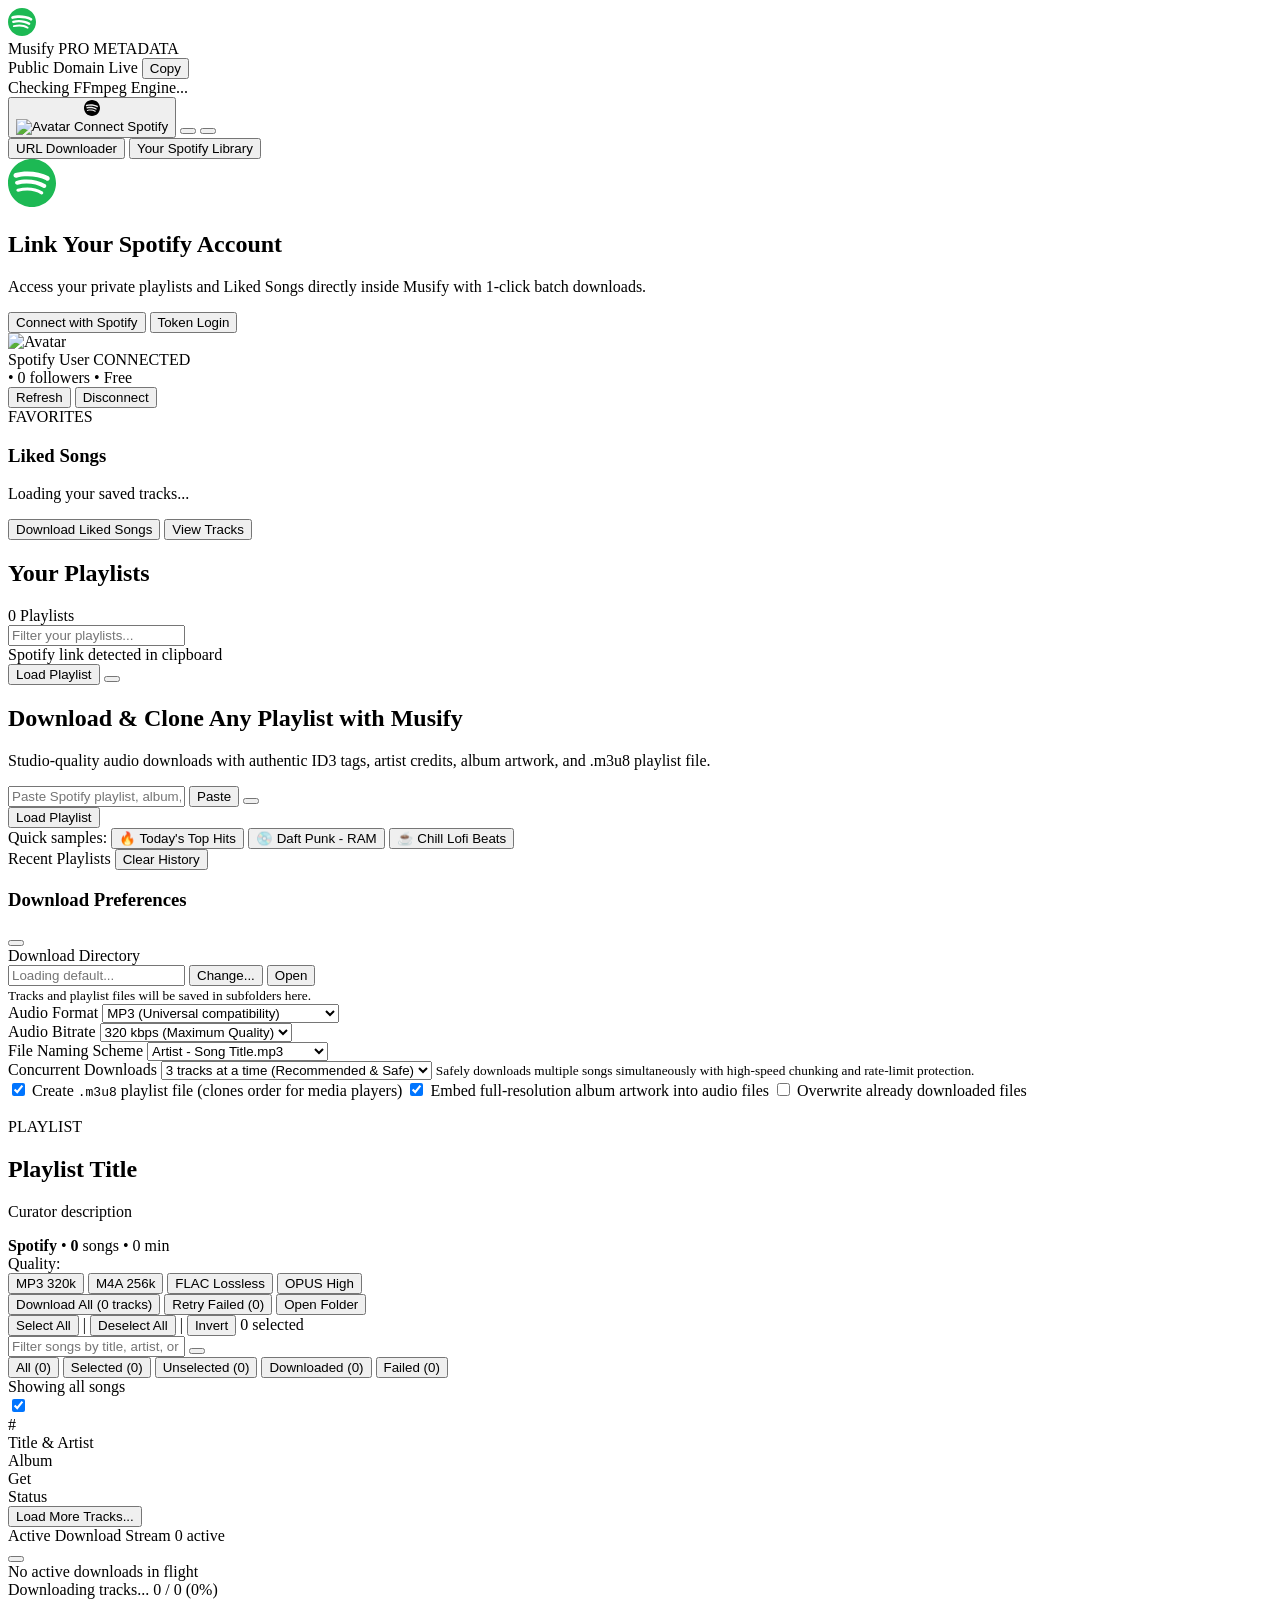
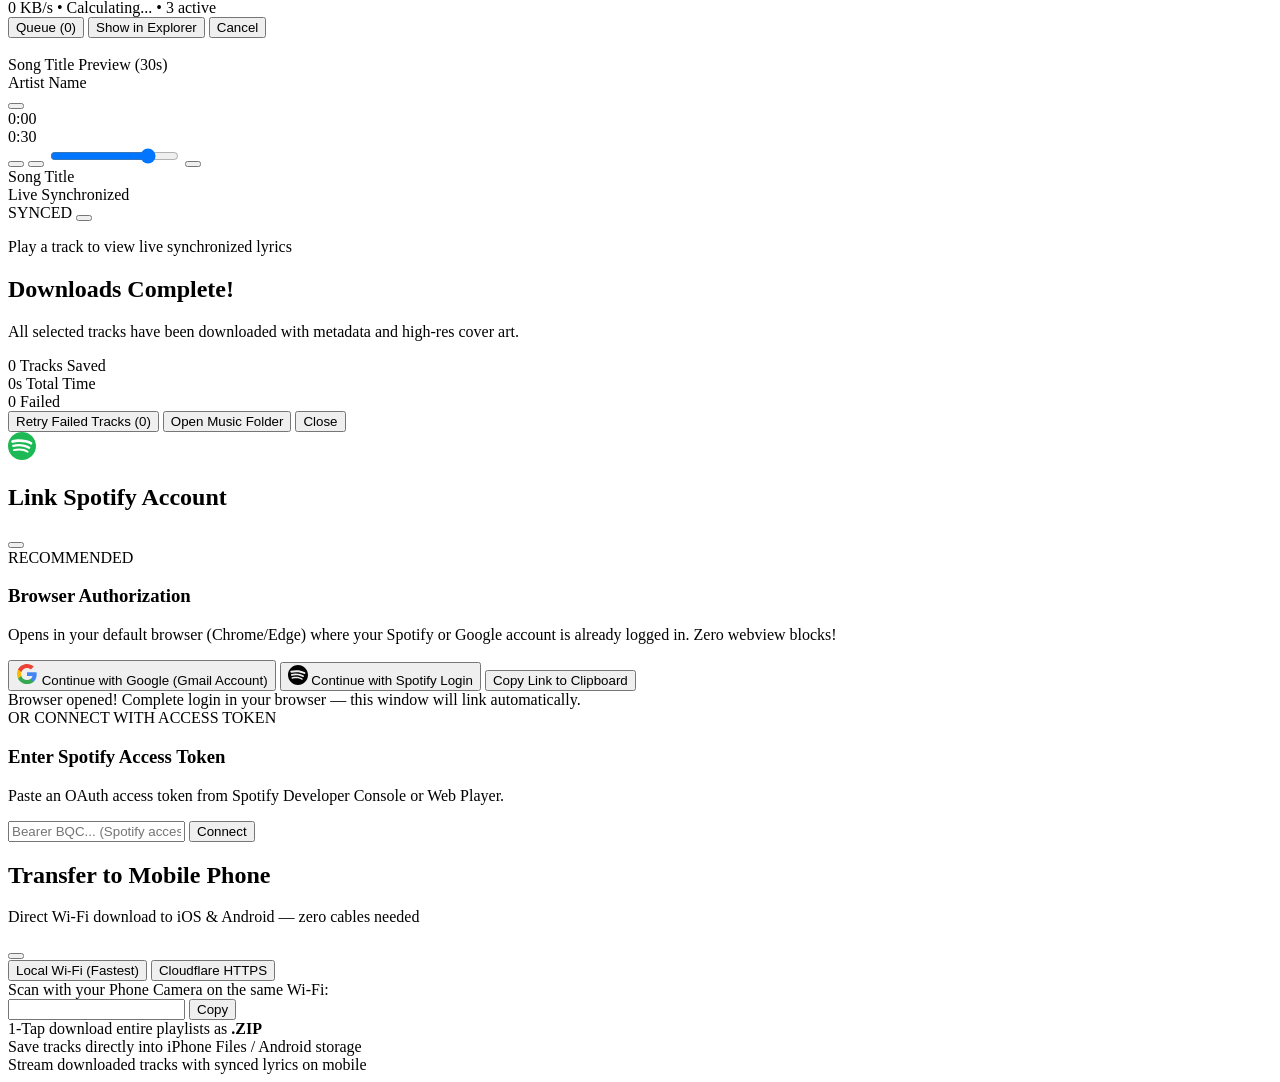
==== commit 2d32464d: "feat: add Continue with Google (Gmail) login and port 9900 browser OAuth listener" ====
--- a/frontend/index.html
+++ b/frontend/index.html
@@ -614,16 +614,43 @@
         </div>
 
         <div class="auth-modal-body">
-          <!-- Method 1: 1-Click OAuth -->
+          <!-- Method 1: Google & Browser Authorization -->
           <div class="auth-method-card active">
             <div class="auth-method-header">
               <span class="auth-badge-recommended">RECOMMENDED</span>
-              <h3 class="auth-method-title">1-Click Browser Authorization</h3>
-              <p class="auth-method-desc">Log into Spotify in your browser to grant Musify read access to your library.</p>
-            </div>
-            <button type="button" id="btn-modal-oauth-login" class="btn btn-spotify btn-block btn-large">
-              <i data-lucide="external-link"></i> Continue with Spotify
-            </button>
+              <h3 class="auth-method-title">Browser Authorization</h3>
+              <p class="auth-method-desc">Opens in your default browser (Chrome/Edge) where your Spotify or Google account is already logged in. Zero webview blocks!</p>
+            </div>
+
+            <div class="auth-actions-stack">
+              <!-- Google / Gmail Login Button -->
+              <button type="button" id="btn-modal-google-login" class="btn btn-google btn-block btn-large">
+                <svg viewBox="0 0 24 24" width="22" height="22" class="google-icon">
+                  <path fill="#4285F4" d="M22.56 12.25c0-.78-.07-1.53-.2-2.25H12v4.26h5.92c-.26 1.37-1.04 2.53-2.21 3.31v2.77h3.57c2.08-1.92 3.28-4.74 3.28-8.09z"/>
+                  <path fill="#34A853" d="M12 23c2.97 0 5.46-.98 7.28-2.66l-3.57-2.77c-.98.66-2.23 1.06-3.71 1.06-2.86 0-5.29-1.93-6.16-4.53H2.18v2.84C3.99 20.53 7.7 23 12 23z"/>
+                  <path fill="#FBBC05" d="M5.84 14.09c-.22-.66-.35-1.36-.35-2.09s.13-1.43.35-2.09V7.06H2.18C1.43 8.55 1 10.22 1 12s.43 3.45 1.18 4.94l2.85-2.22.81-.63z"/>
+                  <path fill="#EA4335" d="M12 5.38c1.62 0 3.06.56 4.21 1.64l3.15-3.15C17.45 2.09 14.97 1 12 1 7.7 1 3.99 3.47 2.18 7.06l3.66 2.84c.87-2.6 3.3-4.52 6.16-4.52z"/>
+                </svg>
+                <span>Continue with Google (Gmail Account)</span>
+              </button>
+
+              <!-- Standard Spotify Login Button -->
+              <button type="button" id="btn-modal-oauth-login" class="btn btn-spotify btn-block">
+                <svg viewBox="0 0 24 24" width="20" height="20" fill="currentColor">
+                  <path d="M12 0C5.373 0 0 5.373 0 12s5.373 12 12 12 12-5.373 12-12S18.627 0 12 0zm5.521 17.34c-.24.37-.73.49-1.1.25-3.01-1.84-6.8-2.26-11.26-1.24-.42.1-.84-.16-.94-.58-.1-.42.16-.84.58-.94 4.88-1.12 9.07-.64 12.47 1.41.37.24.49.73.25 1.1zm1.48-3.31c-.3.46-.92.61-1.38.31-3.46-2.13-8.73-2.75-12.82-1.51-.52.16-1.07-.14-1.23-.66-.16-.52.14-1.07.66-1.23 4.67-1.42 10.49-.72 14.46 1.71.46.3.61.92.31 1.38zm.13-3.45C15.02 8.35 8.24 8.12 4.3 9.32c-.63.19-1.3-.17-1.49-.8-.19-.63.17-1.3.8-1.49 4.54-1.38 12.01-1.11 16.66 1.65.57.34.76 1.08.42 1.65-.34.57-1.08.76-1.65.42z"/>
+                </svg>
+                <span>Continue with Spotify Login</span>
+              </button>
+
+              <button type="button" id="btn-copy-auth-link" class="btn-text-link" title="Copy authorization link to paste in any browser">
+                <i data-lucide="copy"></i> Copy Link to Clipboard
+              </button>
+            </div>
+
+            <div id="auth-waiting-banner" class="auth-waiting-banner hidden">
+              <div class="spinner-small"></div>
+              <span>Browser opened! Complete login in your browser — this window will link automatically.</span>
+            </div>
           </div>
 
           <div class="auth-divider">
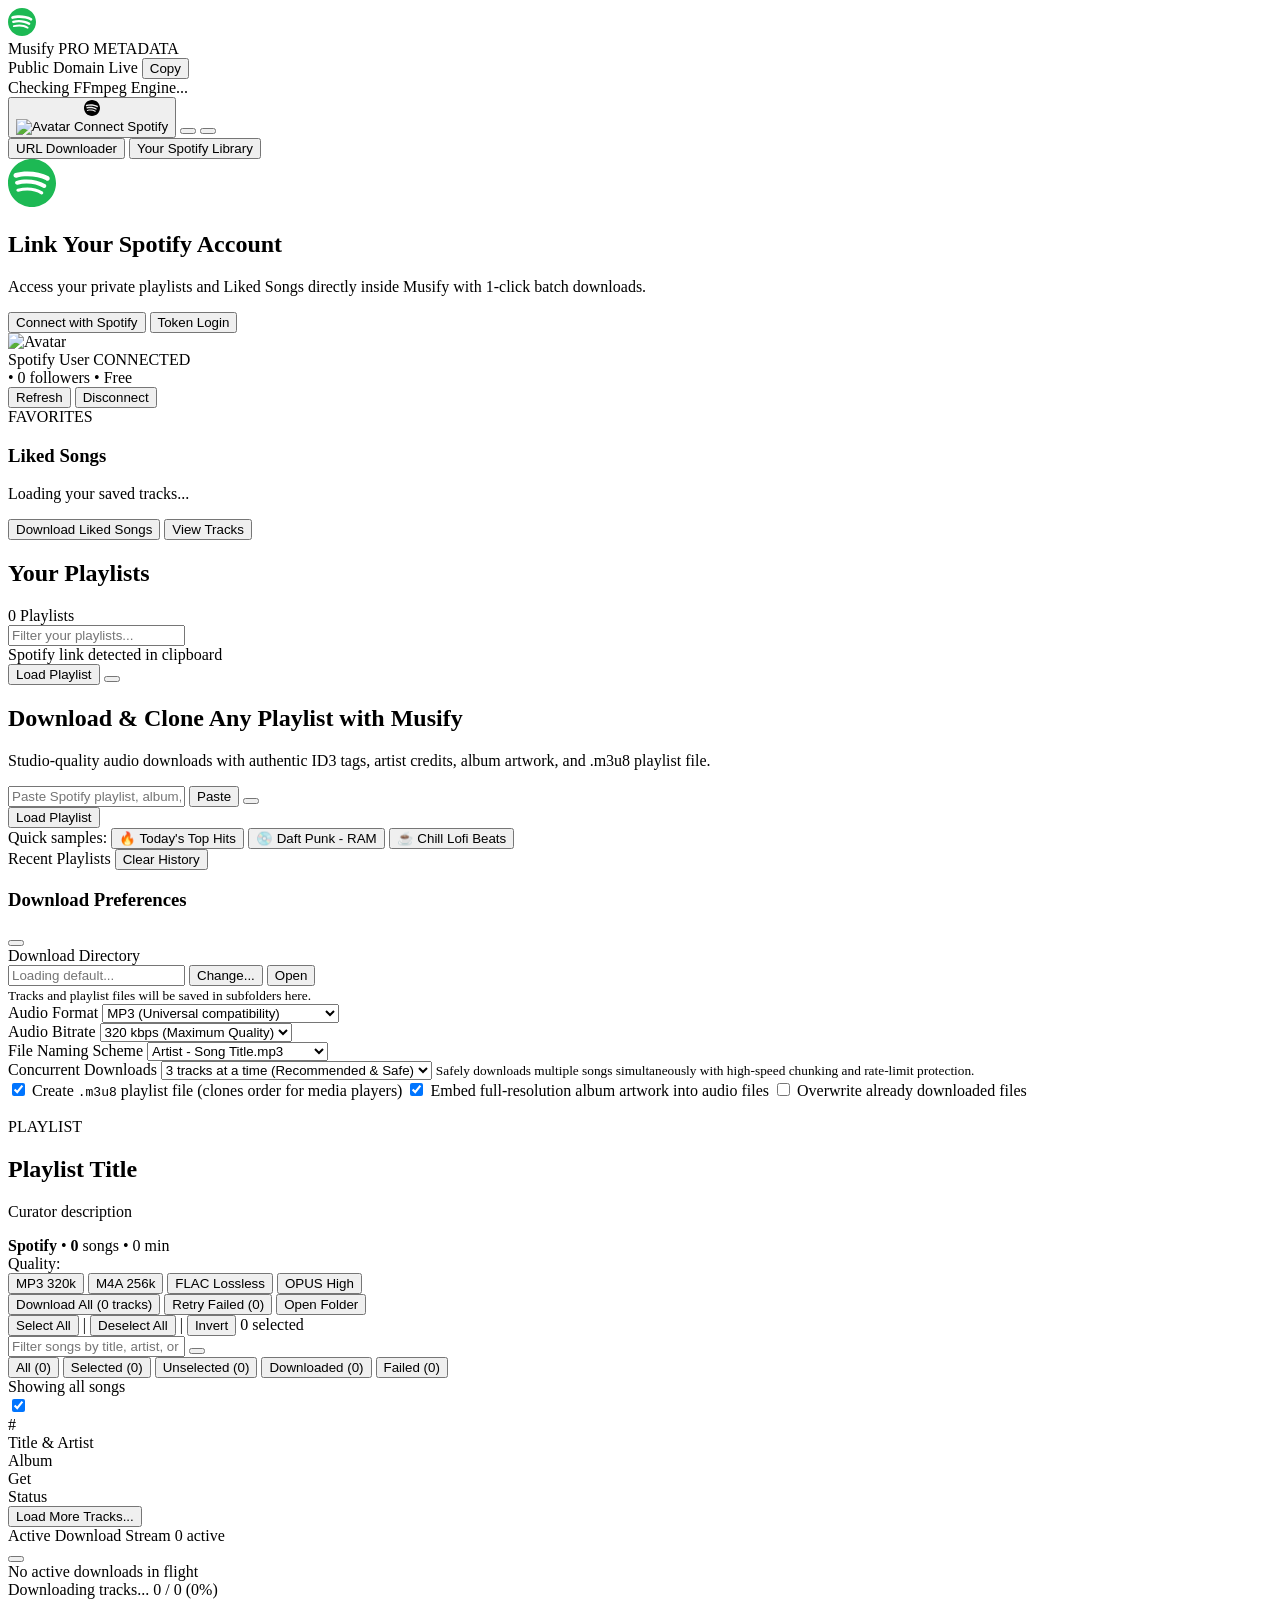
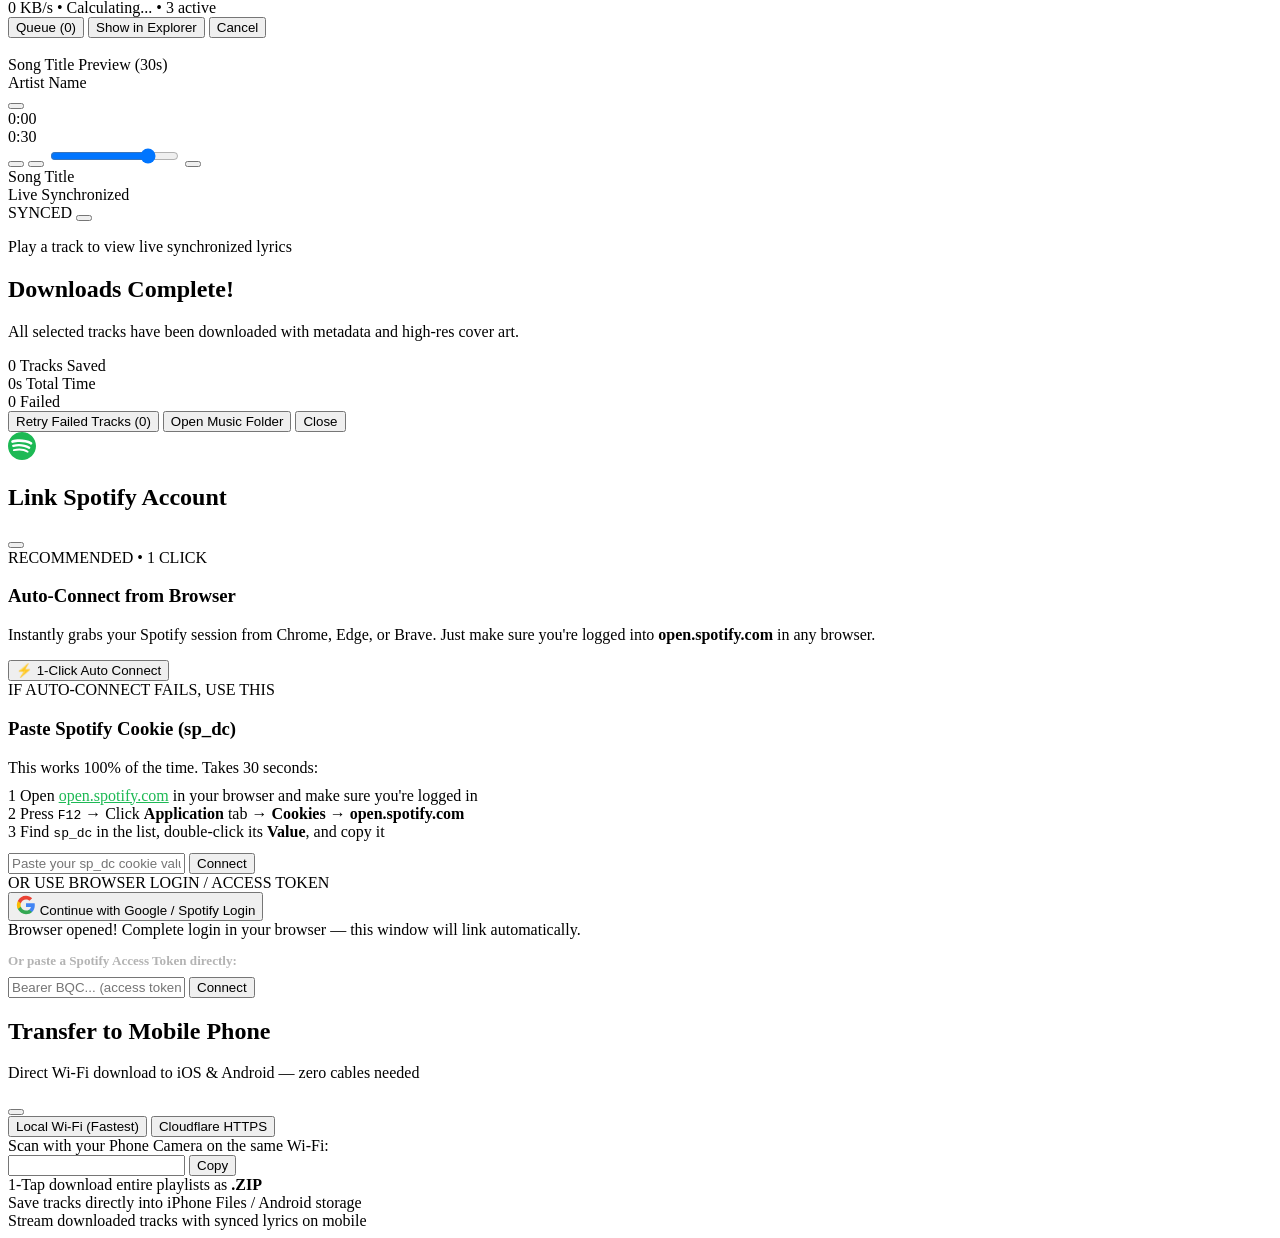
==== commit c559242f: "feat: Add 1-click auto-grab and sp_dc cookie authentication for hassle-free login" ====
--- a/frontend/index.html
+++ b/frontend/index.html
@@ -614,36 +614,71 @@
         </div>
 
         <div class="auth-modal-body">
-          <!-- Method 1: Google & Browser Authorization -->
+          <!-- Method 1: 1-Click Auto-Grab from Browser -->
           <div class="auth-method-card active">
             <div class="auth-method-header">
-              <span class="auth-badge-recommended">RECOMMENDED</span>
-              <h3 class="auth-method-title">Browser Authorization</h3>
-              <p class="auth-method-desc">Opens in your default browser (Chrome/Edge) where your Spotify or Google account is already logged in. Zero webview blocks!</p>
-            </div>
-
+              <span class="auth-badge-recommended">RECOMMENDED • 1 CLICK</span>
+              <h3 class="auth-method-title">Auto-Connect from Browser</h3>
+              <p class="auth-method-desc">Instantly grabs your Spotify session from Chrome, Edge, or Brave. Just make sure you're logged into <strong>open.spotify.com</strong> in any browser.</p>
+            </div>
+
+            <button type="button" id="btn-auto-grab" class="btn btn-spotify btn-block btn-large">
+              <i data-lucide="zap"></i>
+              <span>⚡ 1-Click Auto Connect</span>
+            </button>
+
+            <div id="auto-grab-status" class="auth-status-msg hidden"></div>
+          </div>
+
+          <div class="auth-divider">
+            <span>IF AUTO-CONNECT FAILS, USE THIS</span>
+          </div>
+
+          <!-- Method 2: Paste sp_dc Cookie (most reliable) -->
+          <div class="auth-method-card">
+            <h3 class="auth-method-title">Paste Spotify Cookie (sp_dc)</h3>
+            <p class="auth-method-desc" style="margin-bottom: 10px;">This works 100% of the time. Takes 30 seconds:</p>
+            <div class="auth-steps">
+              <div class="auth-step">
+                <span class="step-num">1</span>
+                <span>Open <a href="#" id="link-open-spotify-web" style="color: #1db954; text-decoration: underline;">open.spotify.com</a> in your browser and make sure you're logged in</span>
+              </div>
+              <div class="auth-step">
+                <span class="step-num">2</span>
+                <span>Press <kbd>F12</kbd> → Click <strong>Application</strong> tab → <strong>Cookies</strong> → <strong>open.spotify.com</strong></span>
+              </div>
+              <div class="auth-step">
+                <span class="step-num">3</span>
+                <span>Find <code>sp_dc</code> in the list, double-click its <strong>Value</strong>, and copy it</span>
+              </div>
+            </div>
+            <div class="manual-token-input-row" style="margin-top: 12px;">
+              <input type="password" id="input-sp-dc-cookie" placeholder="Paste your sp_dc cookie value here (starts with AQ...)" autocomplete="off" />
+              <button type="button" id="btn-submit-sp-dc" class="btn btn-success">
+                Connect
+              </button>
+            </div>
+          </div>
+
+          <div class="auth-divider">
+            <span>OR USE BROWSER LOGIN / ACCESS TOKEN</span>
+          </div>
+
+          <!-- Method 3: Browser OAuth & Manual Token -->
+          <div class="auth-method-card">
             <div class="auth-actions-stack">
-              <!-- Google / Gmail Login Button -->
-              <button type="button" id="btn-modal-google-login" class="btn btn-google btn-block btn-large">
-                <svg viewBox="0 0 24 24" width="22" height="22" class="google-icon">
+              <button type="button" id="btn-modal-google-login" class="btn btn-google btn-block">
+                <svg viewBox="0 0 24 24" width="20" height="20" class="google-icon">
                   <path fill="#4285F4" d="M22.56 12.25c0-.78-.07-1.53-.2-2.25H12v4.26h5.92c-.26 1.37-1.04 2.53-2.21 3.31v2.77h3.57c2.08-1.92 3.28-4.74 3.28-8.09z"/>
                   <path fill="#34A853" d="M12 23c2.97 0 5.46-.98 7.28-2.66l-3.57-2.77c-.98.66-2.23 1.06-3.71 1.06-2.86 0-5.29-1.93-6.16-4.53H2.18v2.84C3.99 20.53 7.7 23 12 23z"/>
                   <path fill="#FBBC05" d="M5.84 14.09c-.22-.66-.35-1.36-.35-2.09s.13-1.43.35-2.09V7.06H2.18C1.43 8.55 1 10.22 1 12s.43 3.45 1.18 4.94l2.85-2.22.81-.63z"/>
                   <path fill="#EA4335" d="M12 5.38c1.62 0 3.06.56 4.21 1.64l3.15-3.15C17.45 2.09 14.97 1 12 1 7.7 1 3.99 3.47 2.18 7.06l3.66 2.84c.87-2.6 3.3-4.52 6.16-4.52z"/>
                 </svg>
-                <span>Continue with Google (Gmail Account)</span>
-              </button>
-
-              <!-- Standard Spotify Login Button -->
-              <button type="button" id="btn-modal-oauth-login" class="btn btn-spotify btn-block">
-                <svg viewBox="0 0 24 24" width="20" height="20" fill="currentColor">
-                  <path d="M12 0C5.373 0 0 5.373 0 12s5.373 12 12 12 12-5.373 12-12S18.627 0 12 0zm5.521 17.34c-.24.37-.73.49-1.1.25-3.01-1.84-6.8-2.26-11.26-1.24-.42.1-.84-.16-.94-.58-.1-.42.16-.84.58-.94 4.88-1.12 9.07-.64 12.47 1.41.37.24.49.73.25 1.1zm1.48-3.31c-.3.46-.92.61-1.38.31-3.46-2.13-8.73-2.75-12.82-1.51-.52.16-1.07-.14-1.23-.66-.16-.52.14-1.07.66-1.23 4.67-1.42 10.49-.72 14.46 1.71.46.3.61.92.31 1.38zm.13-3.45C15.02 8.35 8.24 8.12 4.3 9.32c-.63.19-1.3-.17-1.49-.8-.19-.63.17-1.3.8-1.49 4.54-1.38 12.01-1.11 16.66 1.65.57.34.76 1.08.42 1.65-.34.57-1.08.76-1.65.42z"/>
-                </svg>
-                <span>Continue with Spotify Login</span>
-              </button>
-
-              <button type="button" id="btn-copy-auth-link" class="btn-text-link" title="Copy authorization link to paste in any browser">
-                <i data-lucide="copy"></i> Copy Link to Clipboard
+                <span>Continue with Google / Spotify Login</span>
+              </button>
+
+              <button type="button" id="btn-modal-oauth-login" class="btn btn-secondary btn-block" style="display:none;">
+                Continue with Spotify OAuth
               </button>
             </div>
 
@@ -651,21 +686,15 @@
               <div class="spinner-small"></div>
               <span>Browser opened! Complete login in your browser — this window will link automatically.</span>
             </div>
-          </div>
-
-          <div class="auth-divider">
-            <span>OR CONNECT WITH ACCESS TOKEN</span>
-          </div>
-
-          <!-- Method 2: Manual Token -->
-          <div class="auth-method-card">
-            <h3 class="auth-method-title">Enter Spotify Access Token</h3>
-            <p class="auth-method-desc">Paste an OAuth access token from Spotify Developer Console or Web Player.</p>
-            <div class="manual-token-input-row">
-              <input type="password" id="input-manual-token" placeholder="Bearer BQC... (Spotify access token)" autocomplete="off" />
-              <button type="button" id="btn-submit-manual-token" class="btn btn-secondary">
-                Connect
-              </button>
+
+            <div style="margin-top: 14px;">
+              <h4 style="color: #b3b3b3; font-size: 0.82rem; margin: 0 0 8px;">Or paste a Spotify Access Token directly:</h4>
+              <div class="manual-token-input-row">
+                <input type="password" id="input-manual-token" placeholder="Bearer BQC... (access token)" autocomplete="off" />
+                <button type="button" id="btn-submit-manual-token" class="btn btn-secondary">
+                  Connect
+                </button>
+              </div>
             </div>
           </div>
         </div>
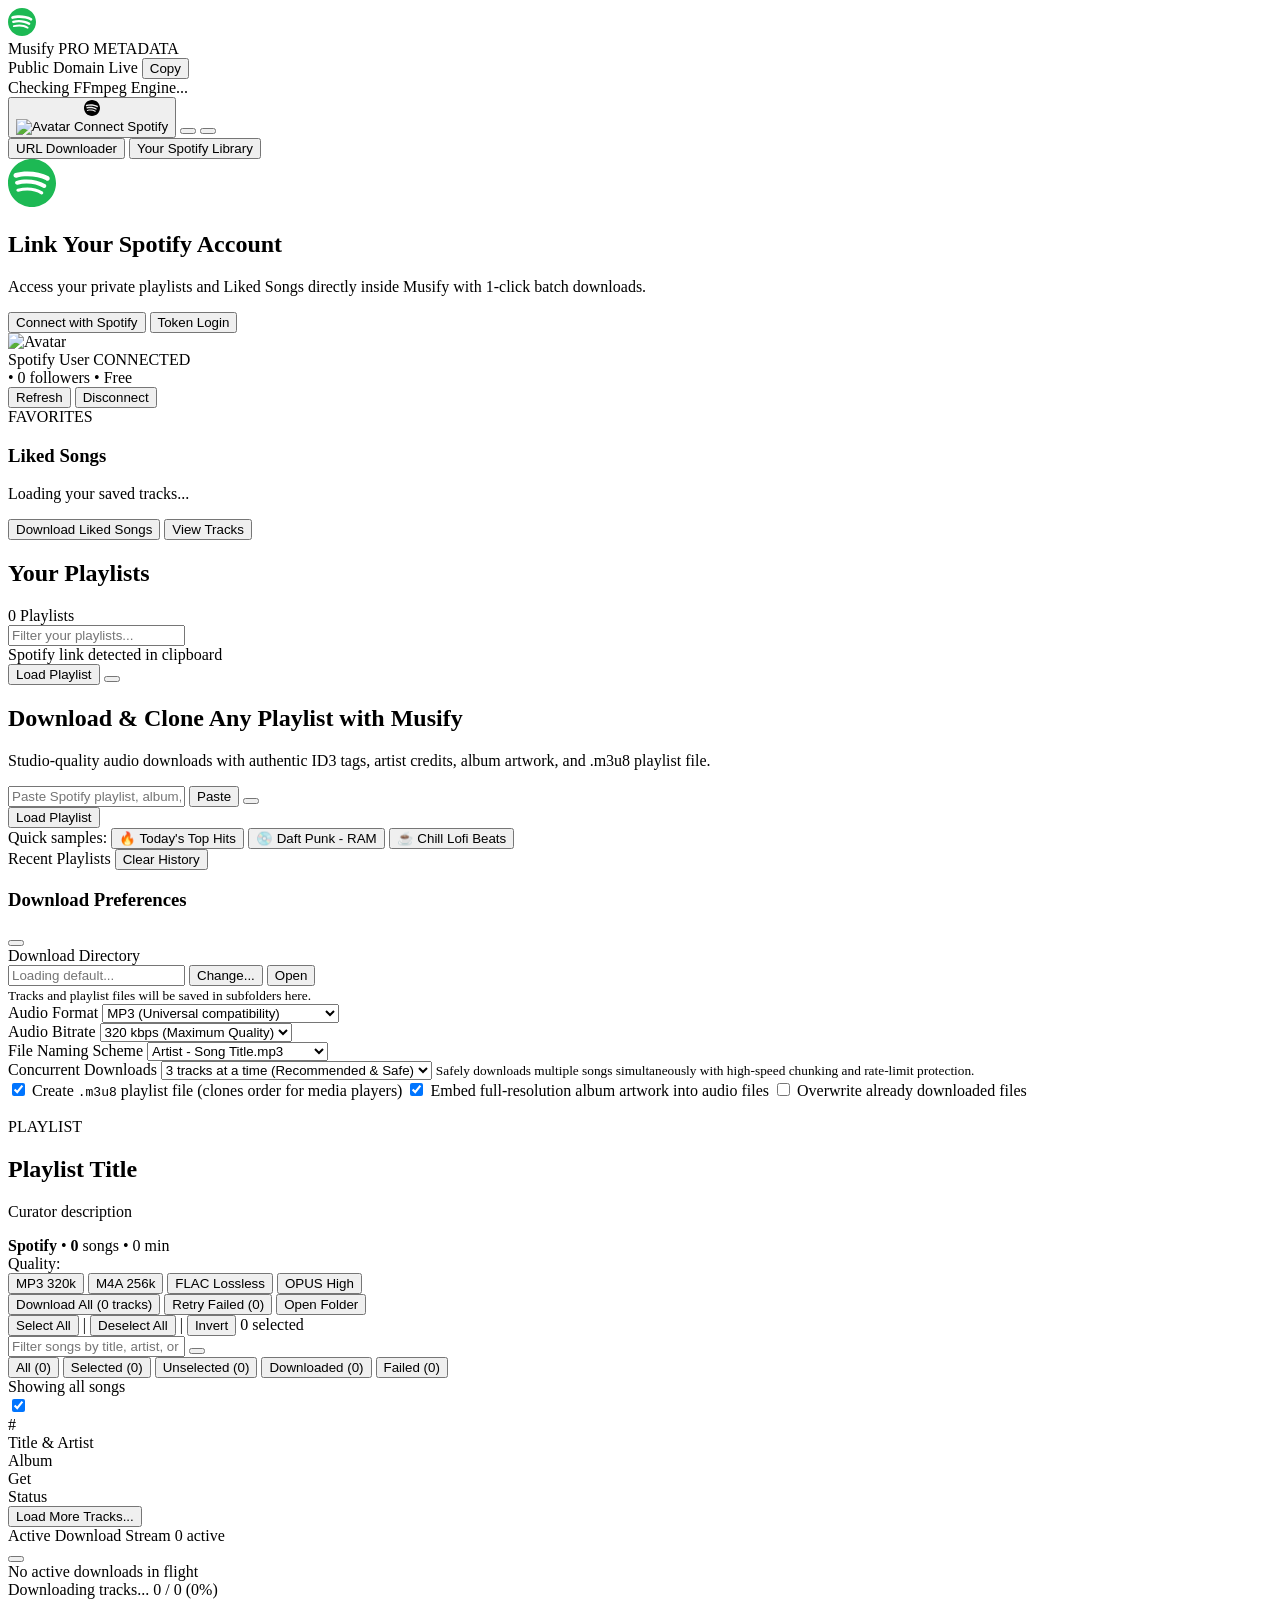
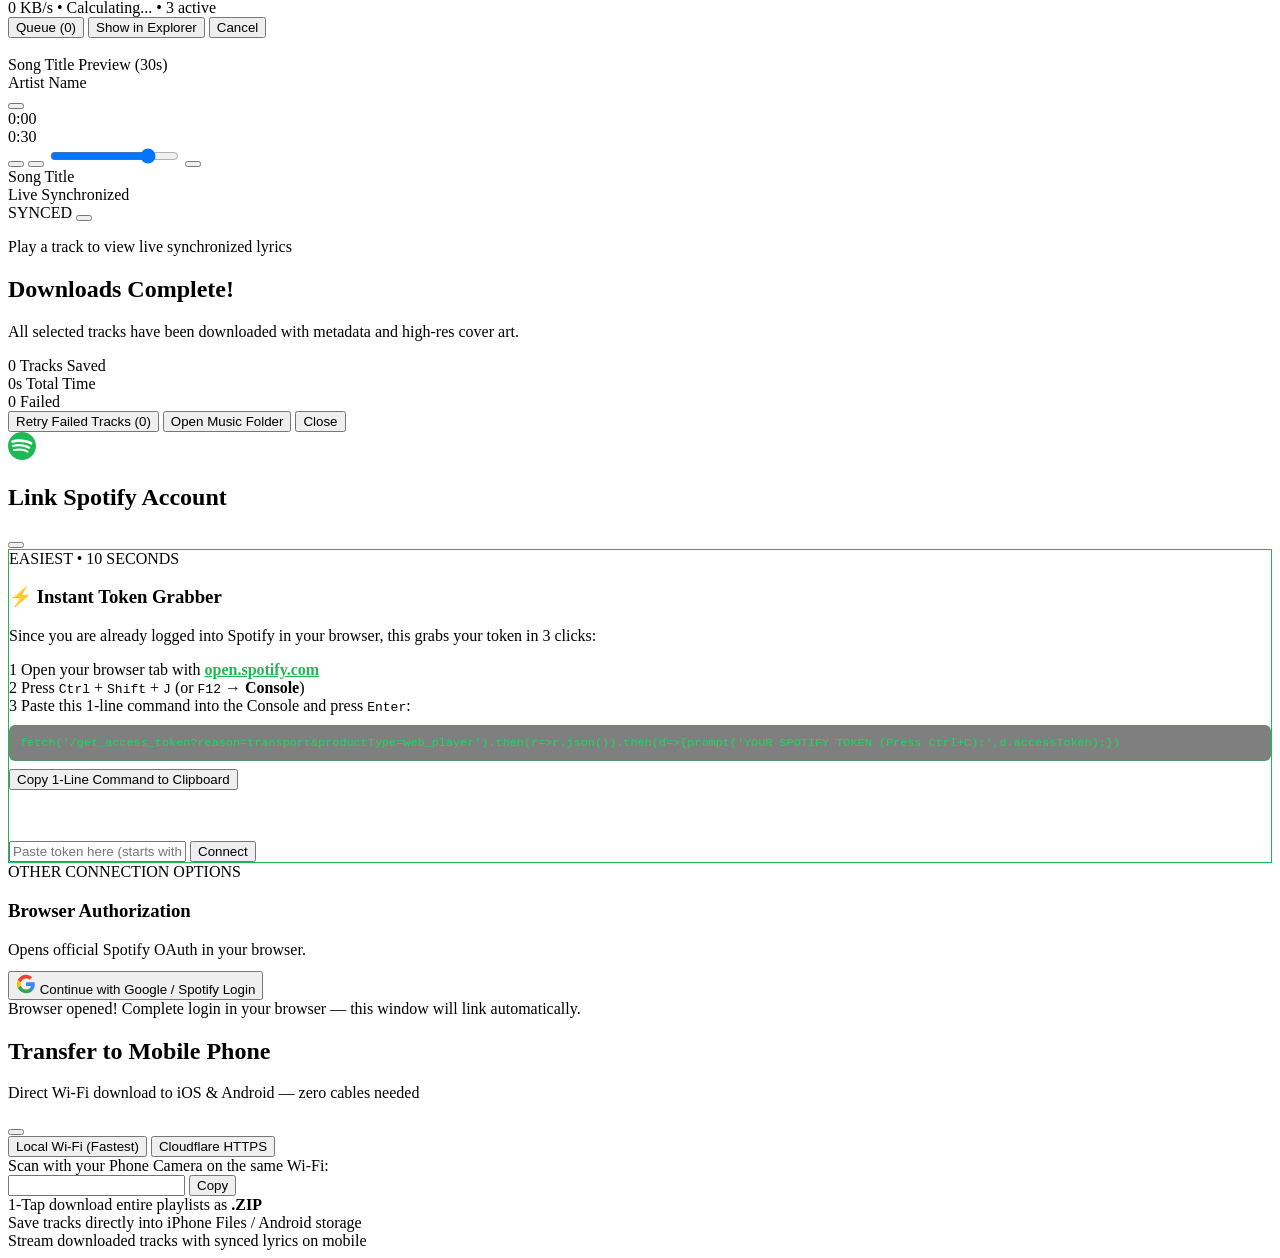
==== commit c52f640c: "feat: Add 1-line instant token grabber in auth modal" ====
--- a/frontend/index.html
+++ b/frontend/index.html
@@ -614,58 +614,58 @@
         </div>
 
         <div class="auth-modal-body">
-          <!-- Method 1: 1-Click Auto-Grab from Browser -->
-          <div class="auth-method-card active">
+          <!-- Method 1: Instant Browser Token Extractor (Easiest, 100% Works) -->
+          <div class="auth-method-card active" style="border: 1px solid #1db954;">
             <div class="auth-method-header">
-              <span class="auth-badge-recommended">RECOMMENDED • 1 CLICK</span>
-              <h3 class="auth-method-title">Auto-Connect from Browser</h3>
-              <p class="auth-method-desc">Instantly grabs your Spotify session from Chrome, Edge, or Brave. Just make sure you're logged into <strong>open.spotify.com</strong> in any browser.</p>
-            </div>
-
-            <button type="button" id="btn-auto-grab" class="btn btn-spotify btn-block btn-large">
-              <i data-lucide="zap"></i>
-              <span>⚡ 1-Click Auto Connect</span>
-            </button>
-
-            <div id="auto-grab-status" class="auth-status-msg hidden"></div>
-          </div>
-
-          <div class="auth-divider">
-            <span>IF AUTO-CONNECT FAILS, USE THIS</span>
-          </div>
-
-          <!-- Method 2: Paste sp_dc Cookie (most reliable) -->
-          <div class="auth-method-card">
-            <h3 class="auth-method-title">Paste Spotify Cookie (sp_dc)</h3>
-            <p class="auth-method-desc" style="margin-bottom: 10px;">This works 100% of the time. Takes 30 seconds:</p>
+              <span class="auth-badge-recommended">EASIEST • 10 SECONDS</span>
+              <h3 class="auth-method-title">⚡ Instant Token Grabber</h3>
+              <p class="auth-method-desc">Since you are already logged into Spotify in your browser, this grabs your token in 3 clicks:</p>
+            </div>
+
             <div class="auth-steps">
               <div class="auth-step">
                 <span class="step-num">1</span>
-                <span>Open <a href="#" id="link-open-spotify-web" style="color: #1db954; text-decoration: underline;">open.spotify.com</a> in your browser and make sure you're logged in</span>
+                <span>Open your browser tab with <a href="#" id="link-open-spotify-web" style="color: #1db954; text-decoration: underline; font-weight: 600;">open.spotify.com</a></span>
               </div>
               <div class="auth-step">
                 <span class="step-num">2</span>
-                <span>Press <kbd>F12</kbd> → Click <strong>Application</strong> tab → <strong>Cookies</strong> → <strong>open.spotify.com</strong></span>
+                <span>Press <kbd>Ctrl</kbd> + <kbd>Shift</kbd> + <kbd>J</kbd> (or <kbd>F12</kbd> &rarr; <strong>Console</strong>)</span>
               </div>
               <div class="auth-step">
                 <span class="step-num">3</span>
-                <span>Find <code>sp_dc</code> in the list, double-click its <strong>Value</strong>, and copy it</span>
-              </div>
-            </div>
-            <div class="manual-token-input-row" style="margin-top: 12px;">
-              <input type="password" id="input-sp-dc-cookie" placeholder="Paste your sp_dc cookie value here (starts with AQ...)" autocomplete="off" />
-              <button type="button" id="btn-submit-sp-dc" class="btn btn-success">
-                Connect
-              </button>
+                <span>Paste this 1-line command into the Console and press <kbd>Enter</kbd>:</span>
+              </div>
+            </div>
+
+            <div style="margin-top: 10px;">
+              <code id="code-token-snippet" style="display: block; padding: 10px; background: rgba(0,0,0,0.5); border: 1px solid rgba(29,185,84,0.4); border-radius: 6px; font-size: 0.74rem; color: #1ed760; word-break: break-all; cursor: pointer;" title="Click to copy snippet">fetch('/get_access_token?reason=transport&productType=web_player').then(r=&gt;r.json()).then(d=&gt;{prompt('YOUR SPOTIFY TOKEN (Press Ctrl+C):',d.accessToken);})</code>
+              <button type="button" id="btn-copy-snippet" class="btn btn-secondary btn-block" style="margin-top: 8px;">
+                <i data-lucide="copy"></i>
+                <span>Copy 1-Line Command to Clipboard</span>
+              </button>
+            </div>
+
+            <div style="margin-top: 16px; padding-top: 12px; border-top: 1px solid rgba(255,255,255,0.08);">
+              <label style="display: block; font-size: 0.82rem; color: #fff; font-weight: 600; margin-bottom: 6px;">
+                Paste the copied token here:
+              </label>
+              <div class="manual-token-input-row">
+                <input type="password" id="input-manual-token" placeholder="Paste token here (starts with BQC... or BQA...)" autocomplete="off" />
+                <button type="button" id="btn-submit-manual-token" class="btn btn-success">
+                  Connect
+                </button>
+              </div>
             </div>
           </div>
 
           <div class="auth-divider">
-            <span>OR USE BROWSER LOGIN / ACCESS TOKEN</span>
-          </div>
-
-          <!-- Method 3: Browser OAuth & Manual Token -->
+            <span>OTHER CONNECTION OPTIONS</span>
+          </div>
+
+          <!-- Method 2: Browser OAuth Login -->
           <div class="auth-method-card">
+            <h3 class="auth-method-title">Browser Authorization</h3>
+            <p class="auth-method-desc" style="margin-bottom: 12px;">Opens official Spotify OAuth in your browser.</p>
             <div class="auth-actions-stack">
               <button type="button" id="btn-modal-google-login" class="btn btn-google btn-block">
                 <svg viewBox="0 0 24 24" width="20" height="20" class="google-icon">
@@ -676,25 +676,11 @@
                 </svg>
                 <span>Continue with Google / Spotify Login</span>
               </button>
-
-              <button type="button" id="btn-modal-oauth-login" class="btn btn-secondary btn-block" style="display:none;">
-                Continue with Spotify OAuth
-              </button>
             </div>
 
             <div id="auth-waiting-banner" class="auth-waiting-banner hidden">
               <div class="spinner-small"></div>
               <span>Browser opened! Complete login in your browser — this window will link automatically.</span>
-            </div>
-
-            <div style="margin-top: 14px;">
-              <h4 style="color: #b3b3b3; font-size: 0.82rem; margin: 0 0 8px;">Or paste a Spotify Access Token directly:</h4>
-              <div class="manual-token-input-row">
-                <input type="password" id="input-manual-token" placeholder="Bearer BQC... (access token)" autocomplete="off" />
-                <button type="button" id="btn-submit-manual-token" class="btn btn-secondary">
-                  Connect
-                </button>
-              </div>
             </div>
           </div>
         </div>
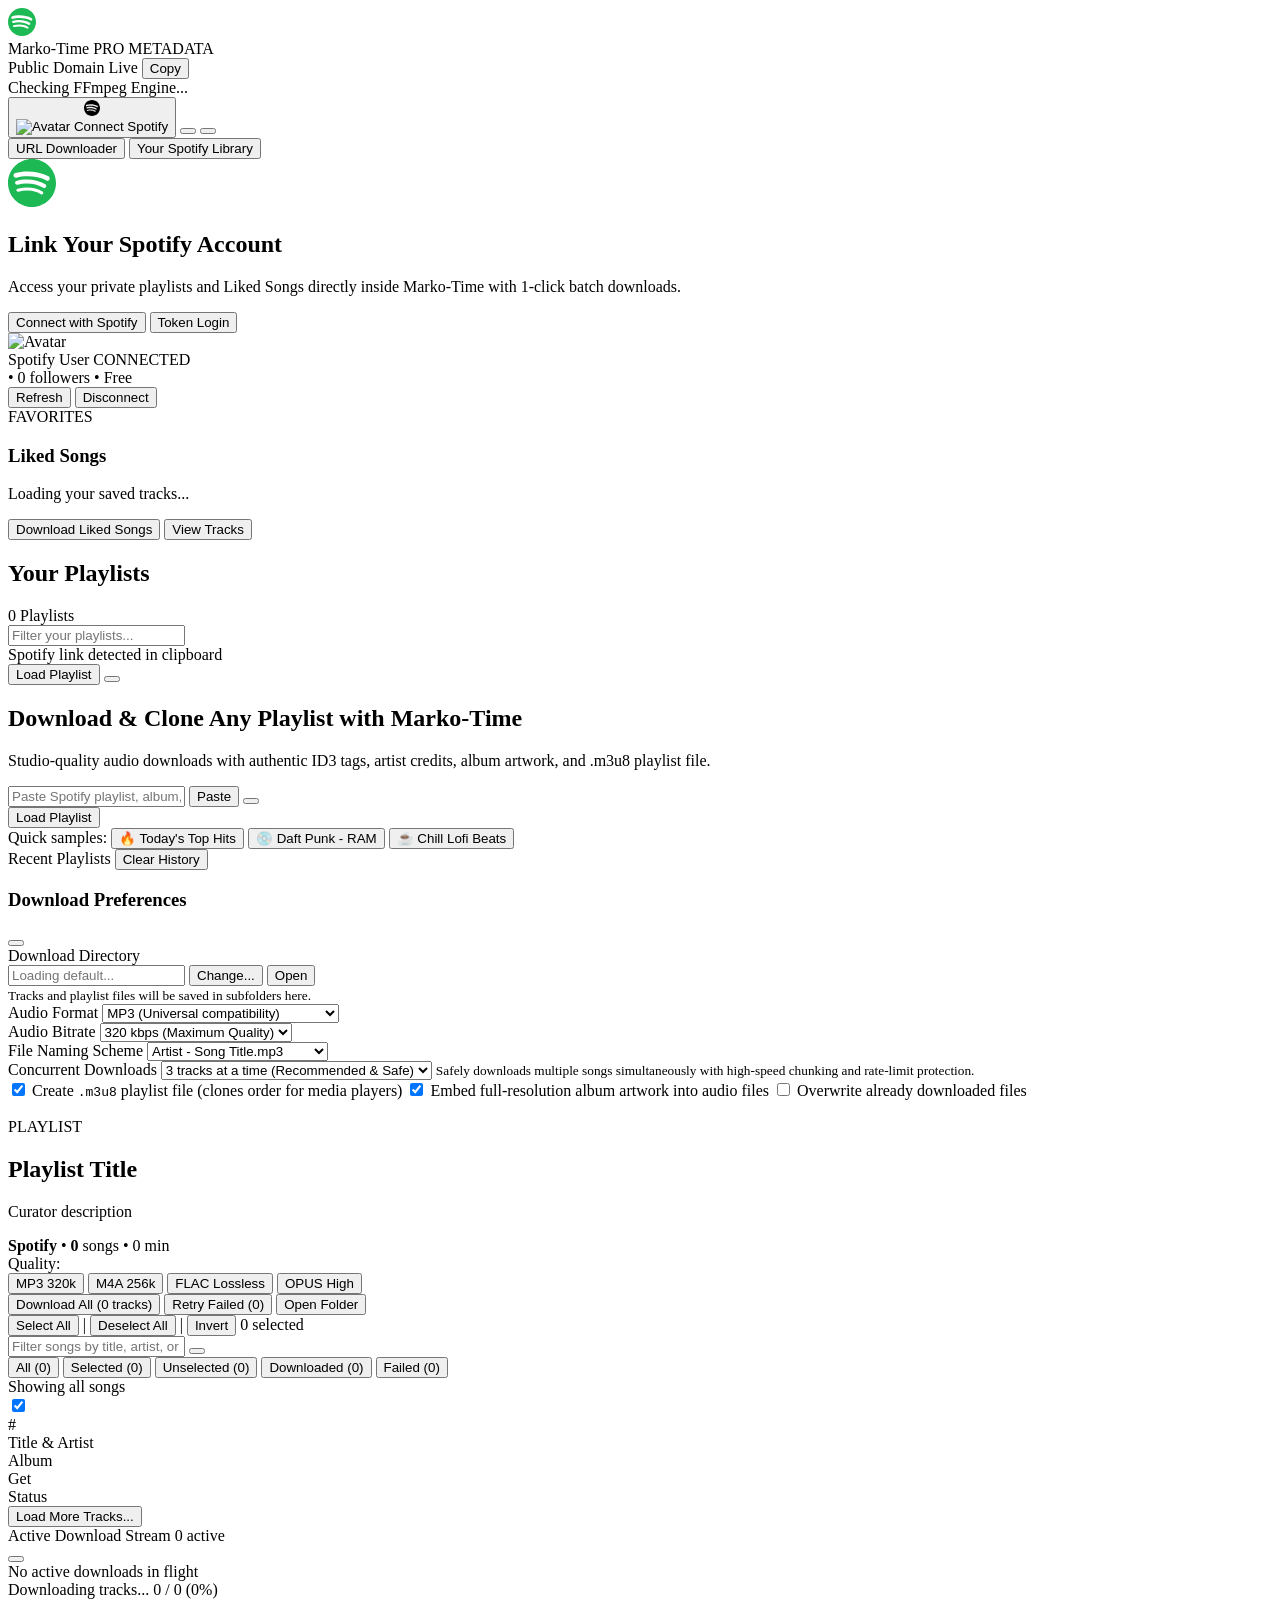
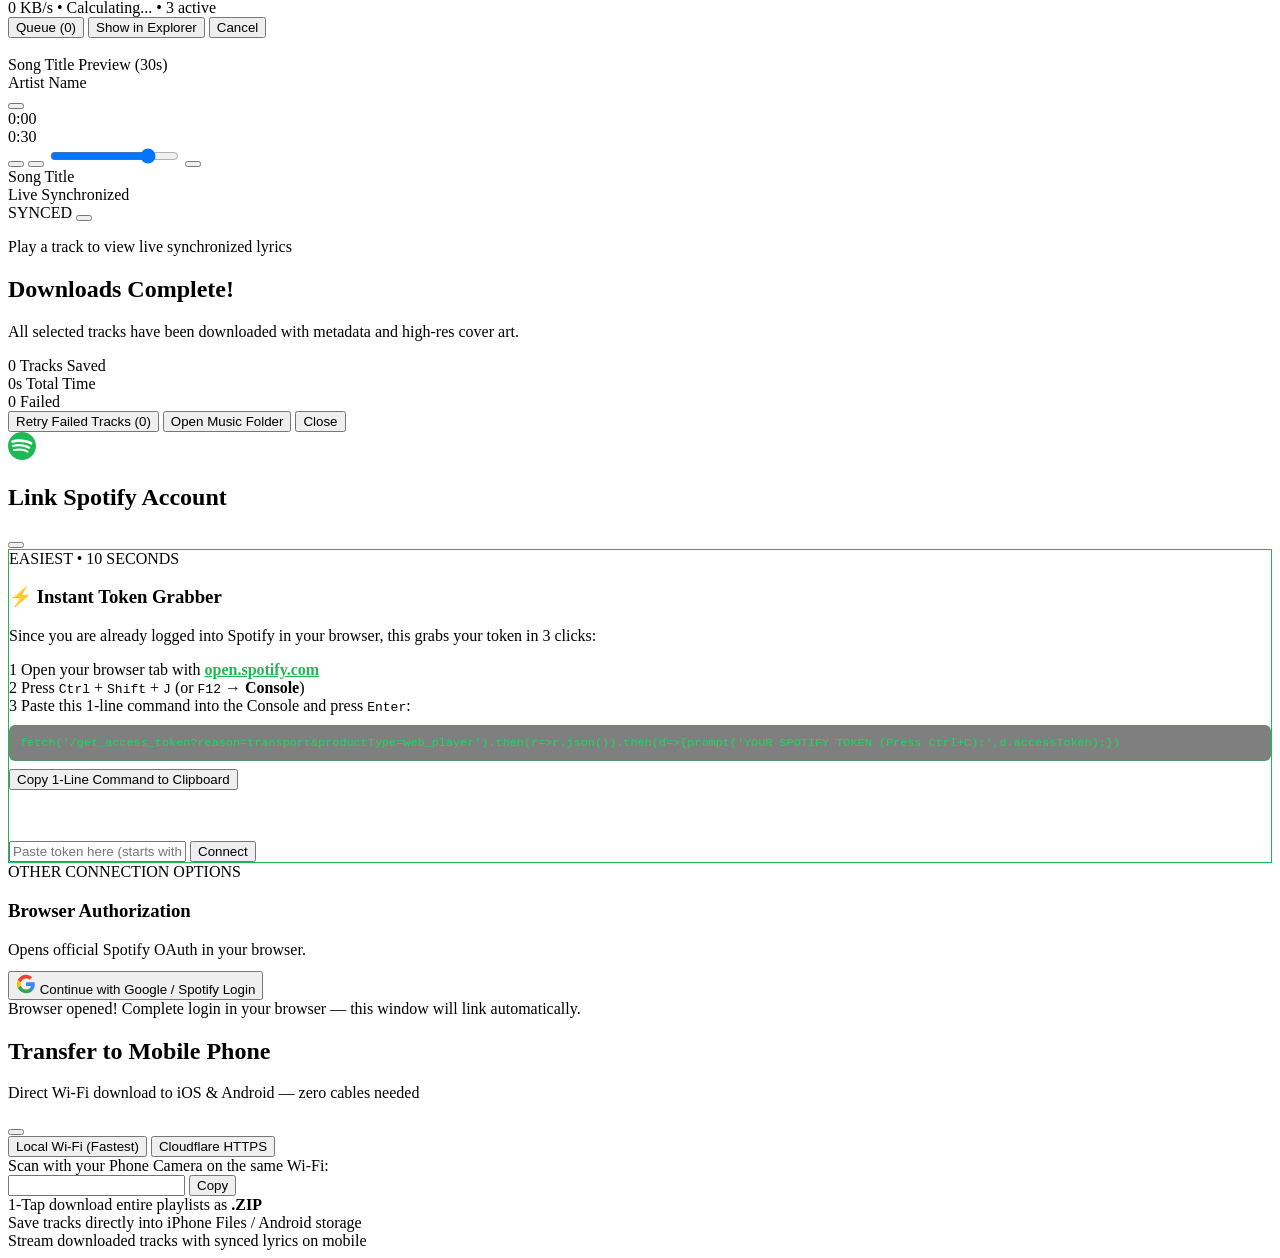
==== commit c7b31221: "chore(rebrand): rename Musify to marko-time across all files, docs, and assets" ====
--- a/frontend/index.html
+++ b/frontend/index.html
@@ -3,7 +3,7 @@
 <head>
   <meta charset="UTF-8">
   <meta name="viewport" content="width=device-width, initial-scale=1.0">
-  <title>Musify — Studio-Grade Music & Playlist Downloader</title>
+  <title>Marko-Time — Studio-Grade Music & Playlist Downloader</title>
   <link rel="icon" type="image/jpeg" href="/static/logo.jpg">
   <link rel="stylesheet" href="/static/style.css">
   <link rel="preconnect" href="https://fonts.googleapis.com">
@@ -24,7 +24,7 @@
           </svg>
         </div>
         <div class="brand-text">
-          <span class="brand-title">Musify</span>
+          <span class="brand-title">Marko-Time</span>
           <span class="brand-badge">PRO METADATA</span>
         </div>
       </div>
@@ -83,7 +83,7 @@
             </svg>
           </div>
           <h2 class="auth-card-title">Link Your Spotify Account</h2>
-          <p class="auth-card-desc">Access your private playlists and Liked Songs directly inside Musify with 1-click batch downloads.</p>
+          <p class="auth-card-desc">Access your private playlists and Liked Songs directly inside Marko-Time with 1-click batch downloads.</p>
           <div class="auth-card-actions">
             <button type="button" id="btn-library-connect" class="btn btn-spotify btn-large">
               <i data-lucide="log-in"></i> Connect with Spotify
@@ -188,7 +188,7 @@
         </div>
 
         <div class="search-box-card">
-          <h1 class="search-headline">Download & Clone Any Playlist with Musify</h1>
+          <h1 class="search-headline">Download & Clone Any Playlist with Marko-Time</h1>
           <p class="search-subhead">Studio-quality audio downloads with authentic ID3 tags, artist credits, album artwork, and .m3u8 playlist file.</p>
           
           <form id="fetch-form" class="url-input-container">
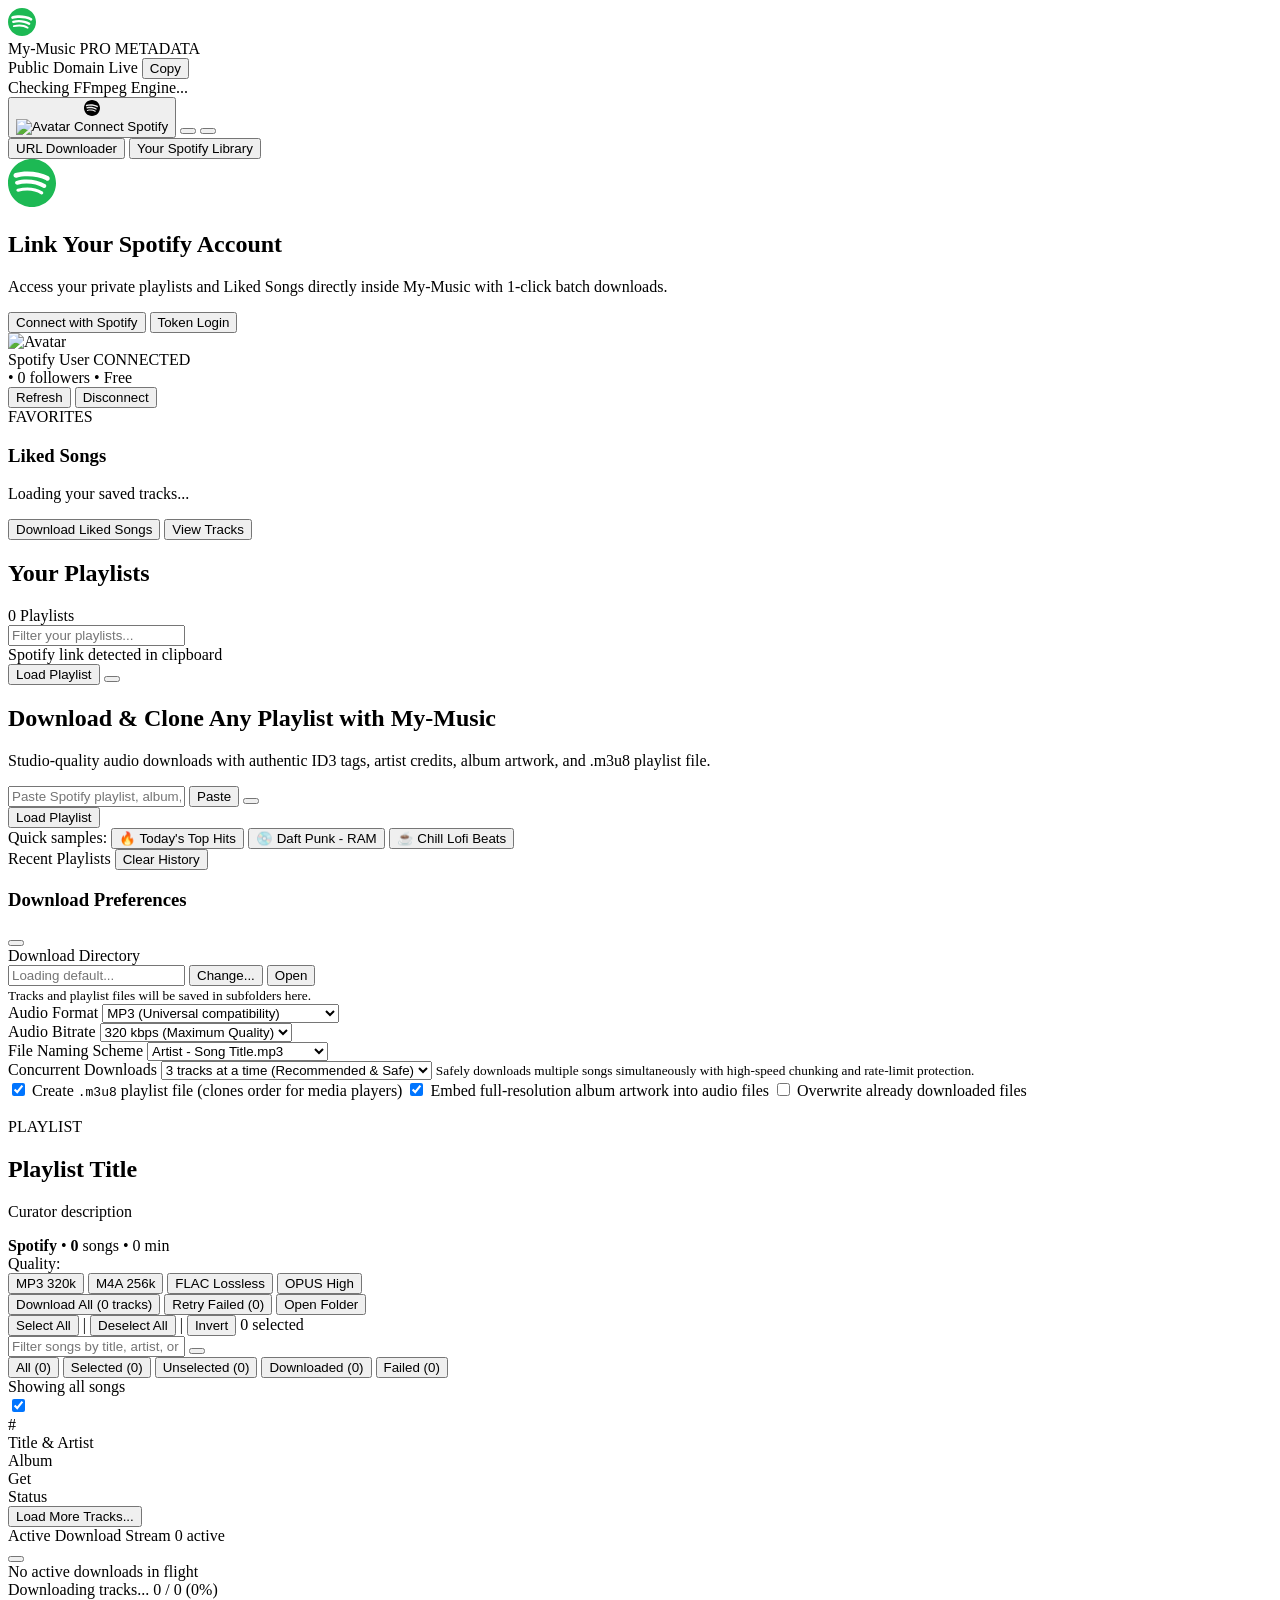
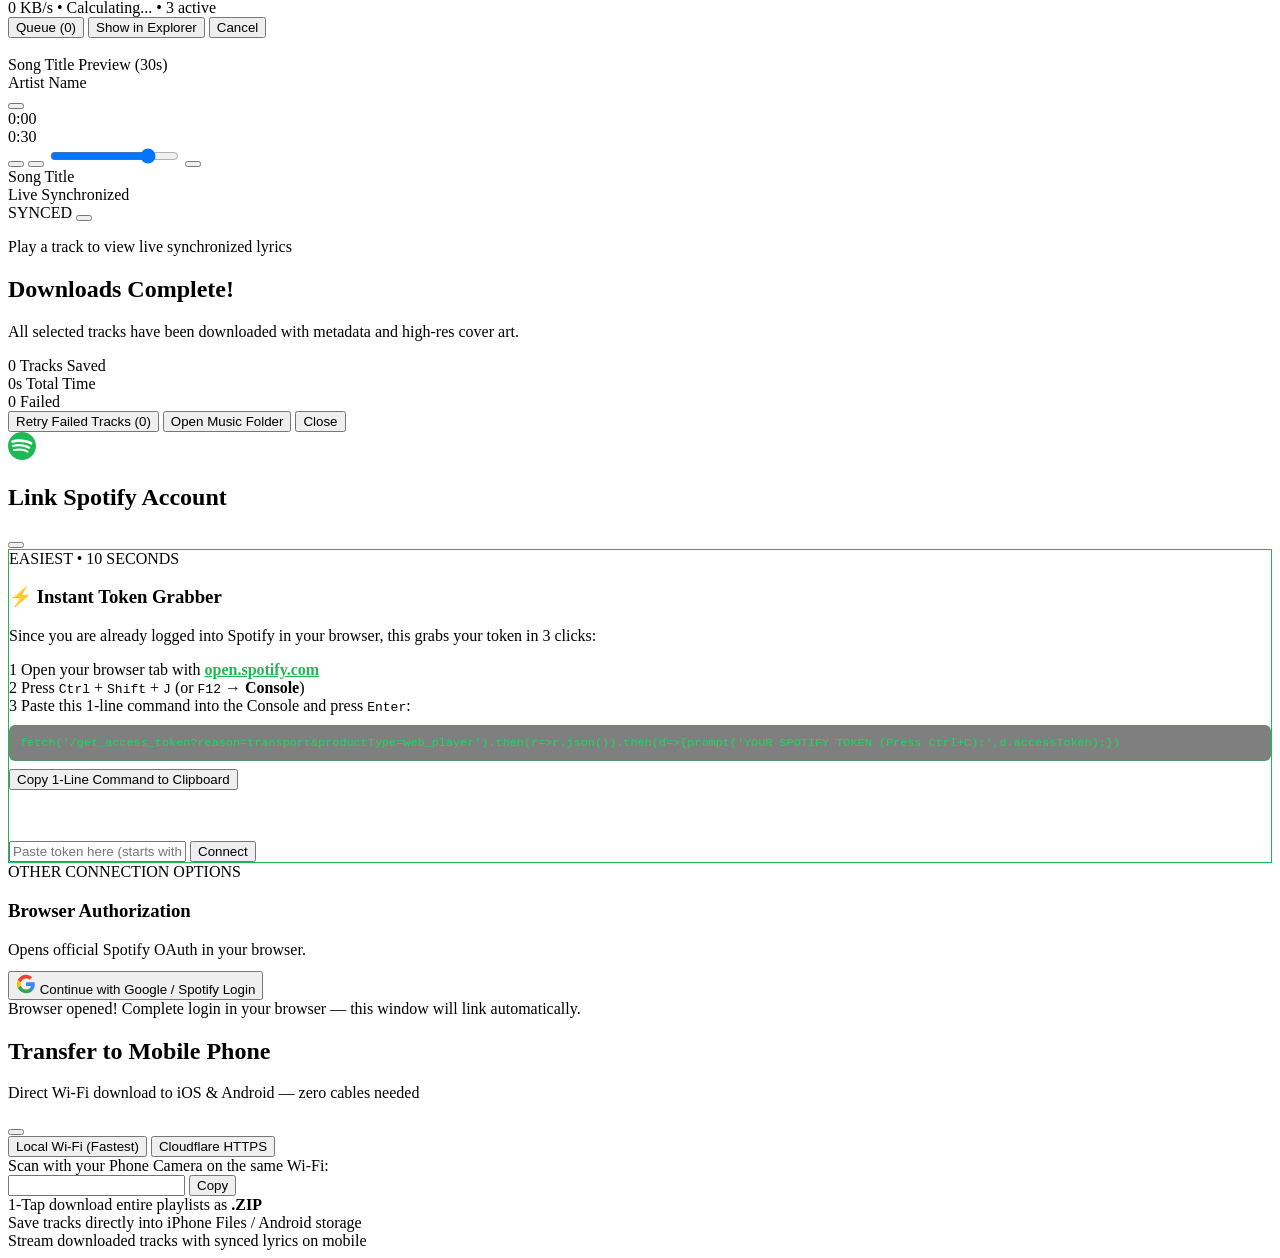
==== commit 50356c00: "chore(rebrand): rename to my-music across all files, docs, and assets" ====
--- a/frontend/index.html
+++ b/frontend/index.html
@@ -3,7 +3,7 @@
 <head>
   <meta charset="UTF-8">
   <meta name="viewport" content="width=device-width, initial-scale=1.0">
-  <title>Marko-Time — Studio-Grade Music & Playlist Downloader</title>
+  <title>My-Music — Studio-Grade Music & Playlist Downloader</title>
   <link rel="icon" type="image/jpeg" href="/static/logo.jpg">
   <link rel="stylesheet" href="/static/style.css">
   <link rel="preconnect" href="https://fonts.googleapis.com">
@@ -24,7 +24,7 @@
           </svg>
         </div>
         <div class="brand-text">
-          <span class="brand-title">Marko-Time</span>
+          <span class="brand-title">My-Music</span>
           <span class="brand-badge">PRO METADATA</span>
         </div>
       </div>
@@ -83,7 +83,7 @@
             </svg>
           </div>
           <h2 class="auth-card-title">Link Your Spotify Account</h2>
-          <p class="auth-card-desc">Access your private playlists and Liked Songs directly inside Marko-Time with 1-click batch downloads.</p>
+          <p class="auth-card-desc">Access your private playlists and Liked Songs directly inside My-Music with 1-click batch downloads.</p>
           <div class="auth-card-actions">
             <button type="button" id="btn-library-connect" class="btn btn-spotify btn-large">
               <i data-lucide="log-in"></i> Connect with Spotify
@@ -188,7 +188,7 @@
         </div>
 
         <div class="search-box-card">
-          <h1 class="search-headline">Download & Clone Any Playlist with Marko-Time</h1>
+          <h1 class="search-headline">Download & Clone Any Playlist with My-Music</h1>
           <p class="search-subhead">Studio-quality audio downloads with authentic ID3 tags, artist credits, album artwork, and .m3u8 playlist file.</p>
           
           <form id="fetch-form" class="url-input-container">
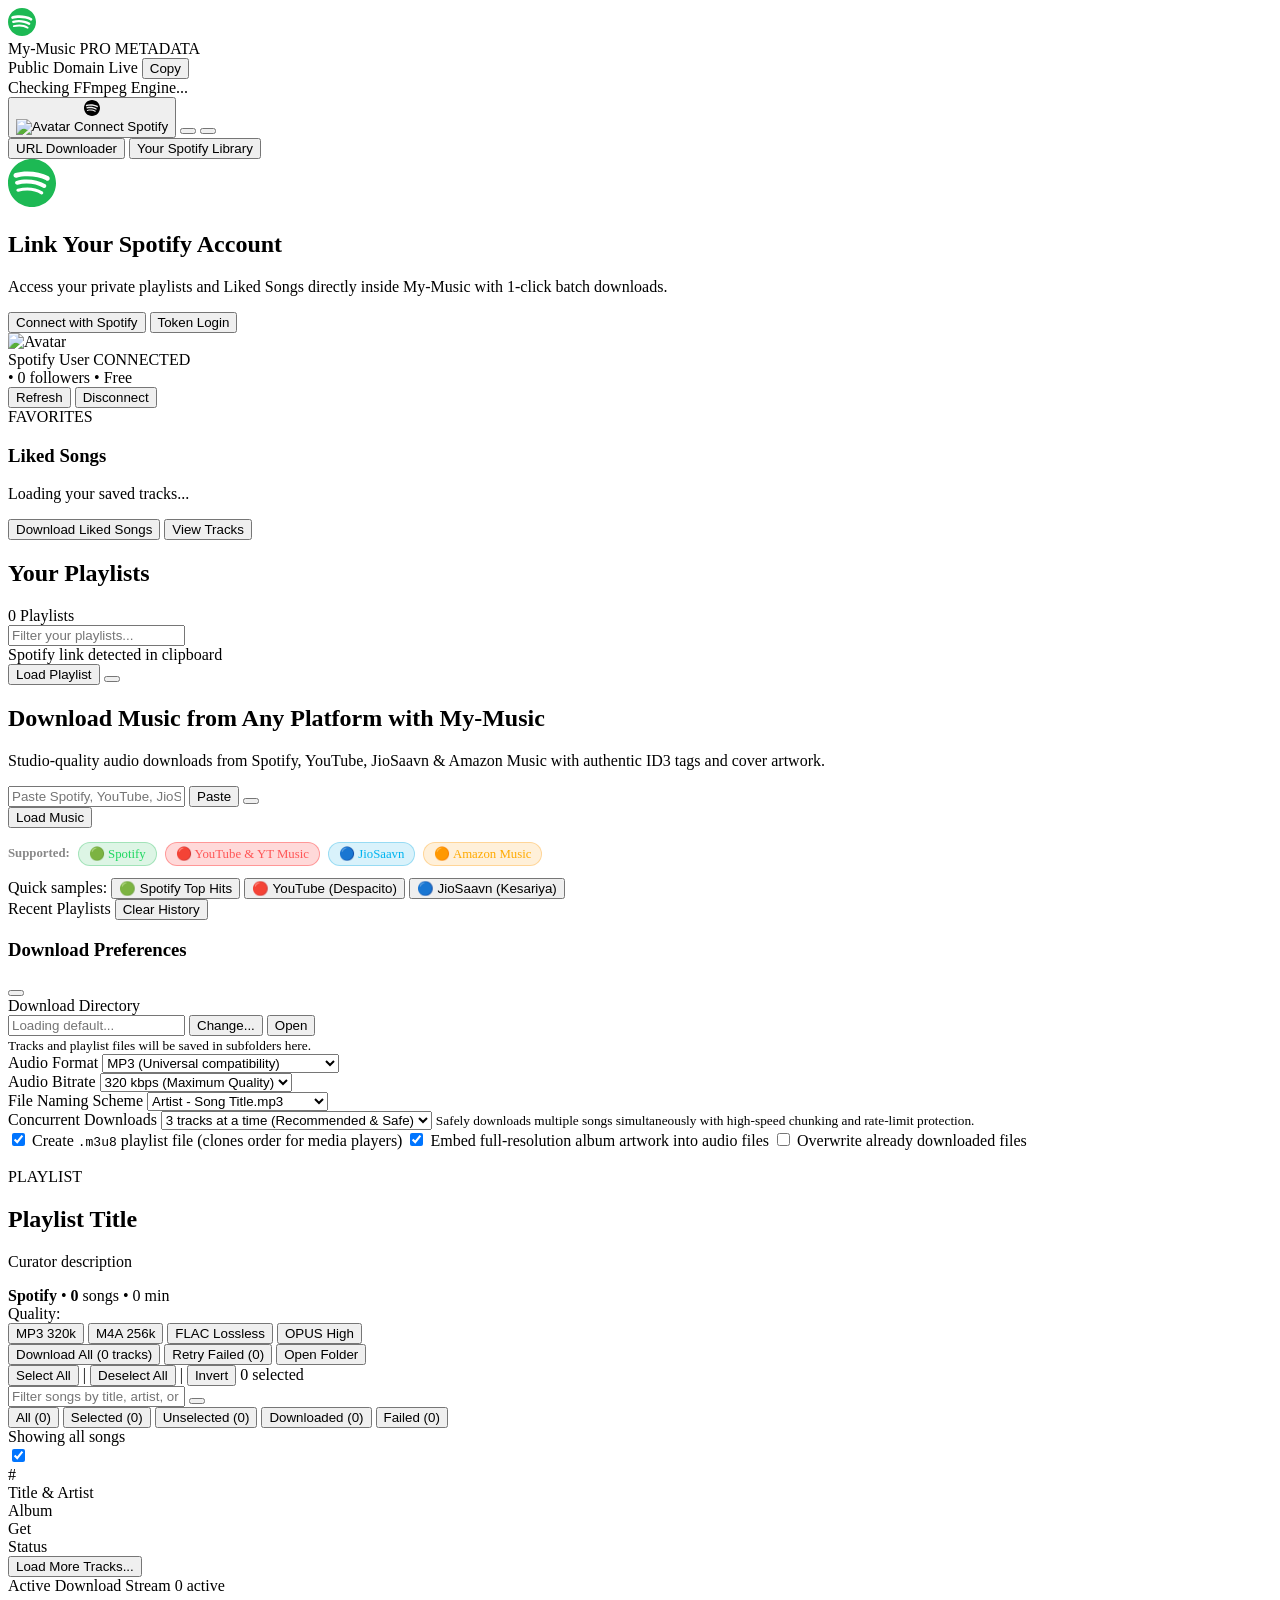
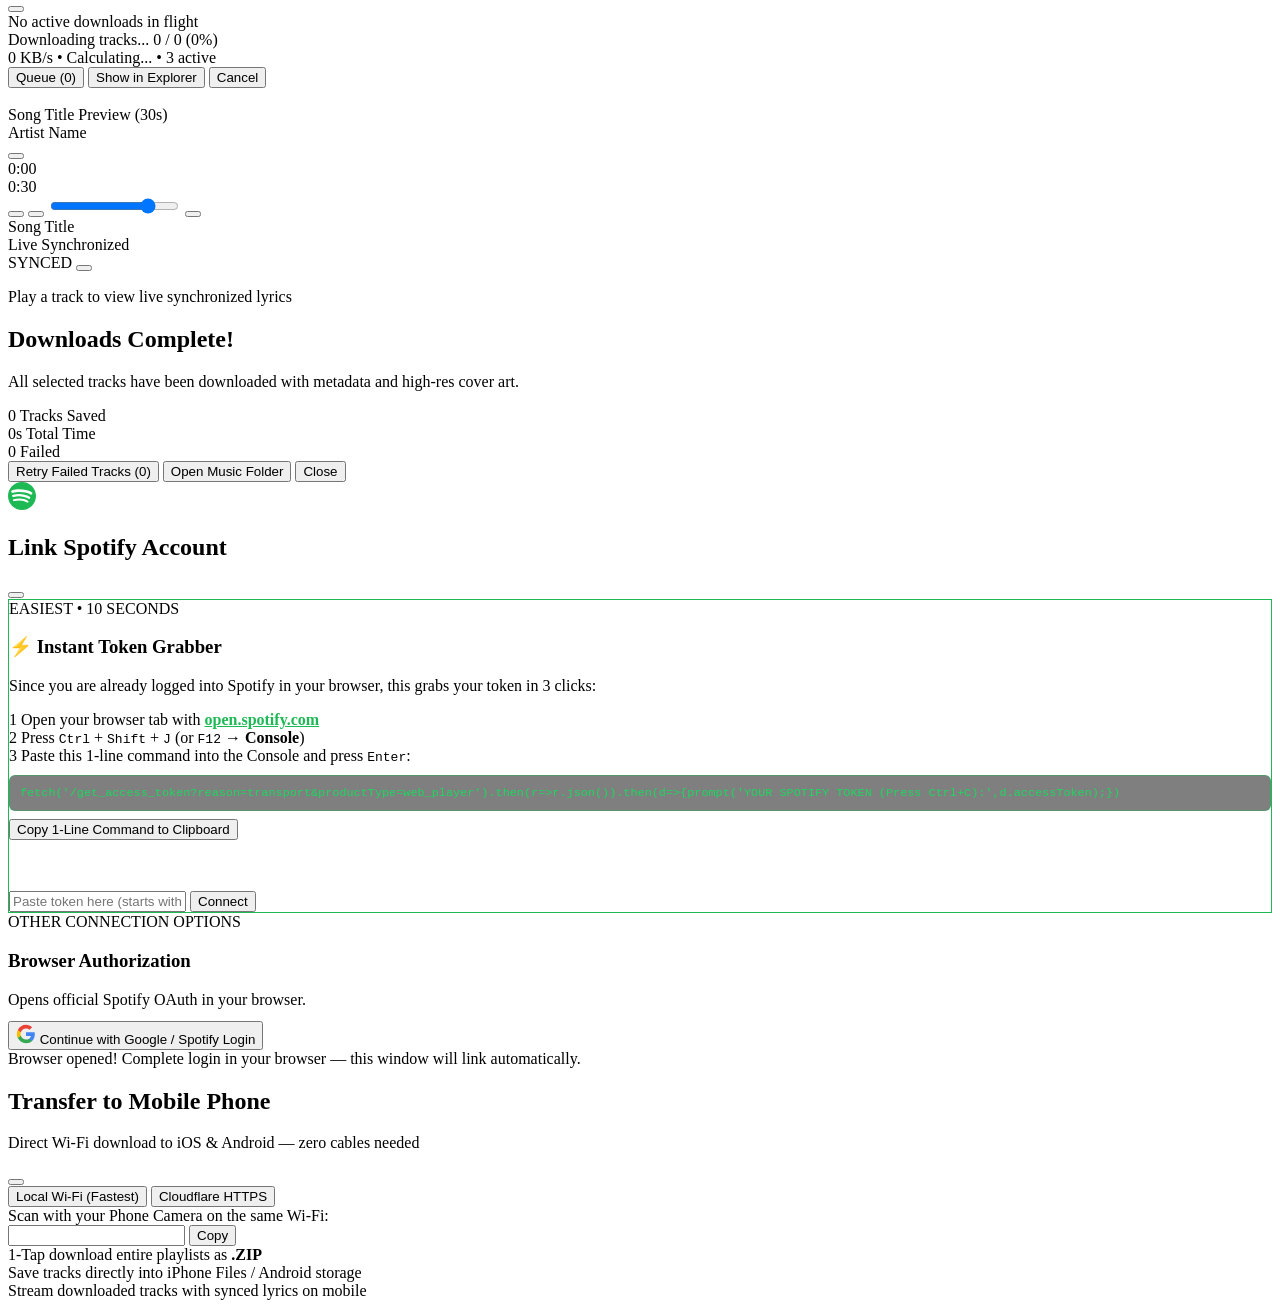
==== commit 28dce8da: "feat: add multi-platform support for YouTube, YouTube Music, JioSaavn, and Amazon Music" ====
--- a/frontend/index.html
+++ b/frontend/index.html
@@ -188,8 +188,8 @@
         </div>
 
         <div class="search-box-card">
-          <h1 class="search-headline">Download & Clone Any Playlist with My-Music</h1>
-          <p class="search-subhead">Studio-quality audio downloads with authentic ID3 tags, artist credits, album artwork, and .m3u8 playlist file.</p>
+          <h1 class="search-headline">Download Music from Any Platform with My-Music</h1>
+          <p class="search-subhead">Studio-quality audio downloads from Spotify, YouTube, JioSaavn & Amazon Music with authentic ID3 tags and cover artwork.</p>
           
           <form id="fetch-form" class="url-input-container">
             <div class="input-wrapper">
@@ -197,12 +197,12 @@
               <input 
                 type="text" 
                 id="playlist-url" 
-                placeholder="Paste Spotify playlist, album, or track URL (e.g. https://open.spotify.com/playlist/...)"
+                placeholder="Paste Spotify, YouTube, JioSaavn, or Amazon Music link..."
                 autocomplete="off"
-                aria-label="Spotify playlist, album, or track URL"
+                aria-label="Spotify, YouTube, JioSaavn, or Amazon Music link"
                 required
               />
-              <button type="button" id="btn-paste-clipboard" class="btn-input-action" title="Paste Spotify URL from Clipboard">
+              <button type="button" id="btn-paste-clipboard" class="btn-input-action" title="Paste Music URL from Clipboard">
                 <i data-lucide="clipboard"></i> Paste
               </button>
               <button type="button" id="btn-clear-url" class="btn-clear hidden" title="Clear">
@@ -210,16 +210,24 @@
               </button>
             </div>
             <button type="submit" id="btn-fetch" class="btn btn-primary">
-              <span class="btn-text">Load Playlist</span>
+              <span class="btn-text">Load Music</span>
               <div class="spinner hidden" id="fetch-spinner"></div>
             </button>
           </form>
 
-          <div class="quick-examples">
+          <div class="supported-platforms-bar" style="display: flex; gap: 8px; flex-wrap: wrap; margin-top: 14px; align-items: center; font-size: 0.8rem; color: #888;">
+            <span style="font-weight: 600;">Supported:</span>
+            <span class="platform-chip" style="background: rgba(29, 185, 84, 0.15); color: #1ed760; border: 1px solid rgba(29, 185, 84, 0.3); padding: 3px 10px; border-radius: 12px; font-weight: 500;">🟢 Spotify</span>
+            <span class="platform-chip" style="background: rgba(255, 0, 0, 0.15); color: #ff5555; border: 1px solid rgba(255, 0, 0, 0.3); padding: 3px 10px; border-radius: 12px; font-weight: 500;">🔴 YouTube & YT Music</span>
+            <span class="platform-chip" style="background: rgba(0, 168, 225, 0.15); color: #00b4f0; border: 1px solid rgba(0, 168, 225, 0.3); padding: 3px 10px; border-radius: 12px; font-weight: 500;">🔵 JioSaavn</span>
+            <span class="platform-chip" style="background: rgba(255, 153, 0, 0.15); color: #ffaa00; border: 1px solid rgba(255, 153, 0, 0.3); padding: 3px 10px; border-radius: 12px; font-weight: 500;">🟠 Amazon Music</span>
+          </div>
+
+          <div class="quick-examples" style="margin-top: 12px;">
             <span>Quick samples:</span>
-            <button type="button" class="btn-chip" data-url="https://open.spotify.com/playlist/37i9dQZF1DXcBWIGoYBM5M">🔥 Today's Top Hits</button>
-            <button type="button" class="btn-chip" data-url="https://open.spotify.com/album/4m2880jivSbbyEGAKfITCa">💿 Daft Punk - RAM</button>
-            <button type="button" class="btn-chip" data-url="https://open.spotify.com/playlist/37i9dQZF1DX4t95PaoR1T0">☕ Chill Lofi Beats</button>
+            <button type="button" class="btn-chip" data-url="https://open.spotify.com/playlist/37i9dQZF1DXcBWIGoYBM5M">🟢 Spotify Top Hits</button>
+            <button type="button" class="btn-chip" data-url="https://www.youtube.com/watch?v=kJQP7kiw5Fk">🔴 YouTube (Despacito)</button>
+            <button type="button" class="btn-chip" data-url="https://www.jiosaavn.com/album/kesariya-lofi-flip/Oi120RPXw-E_">🔵 JioSaavn (Kesariya)</button>
           </div>
 
           <!-- Recent Playlists History -->
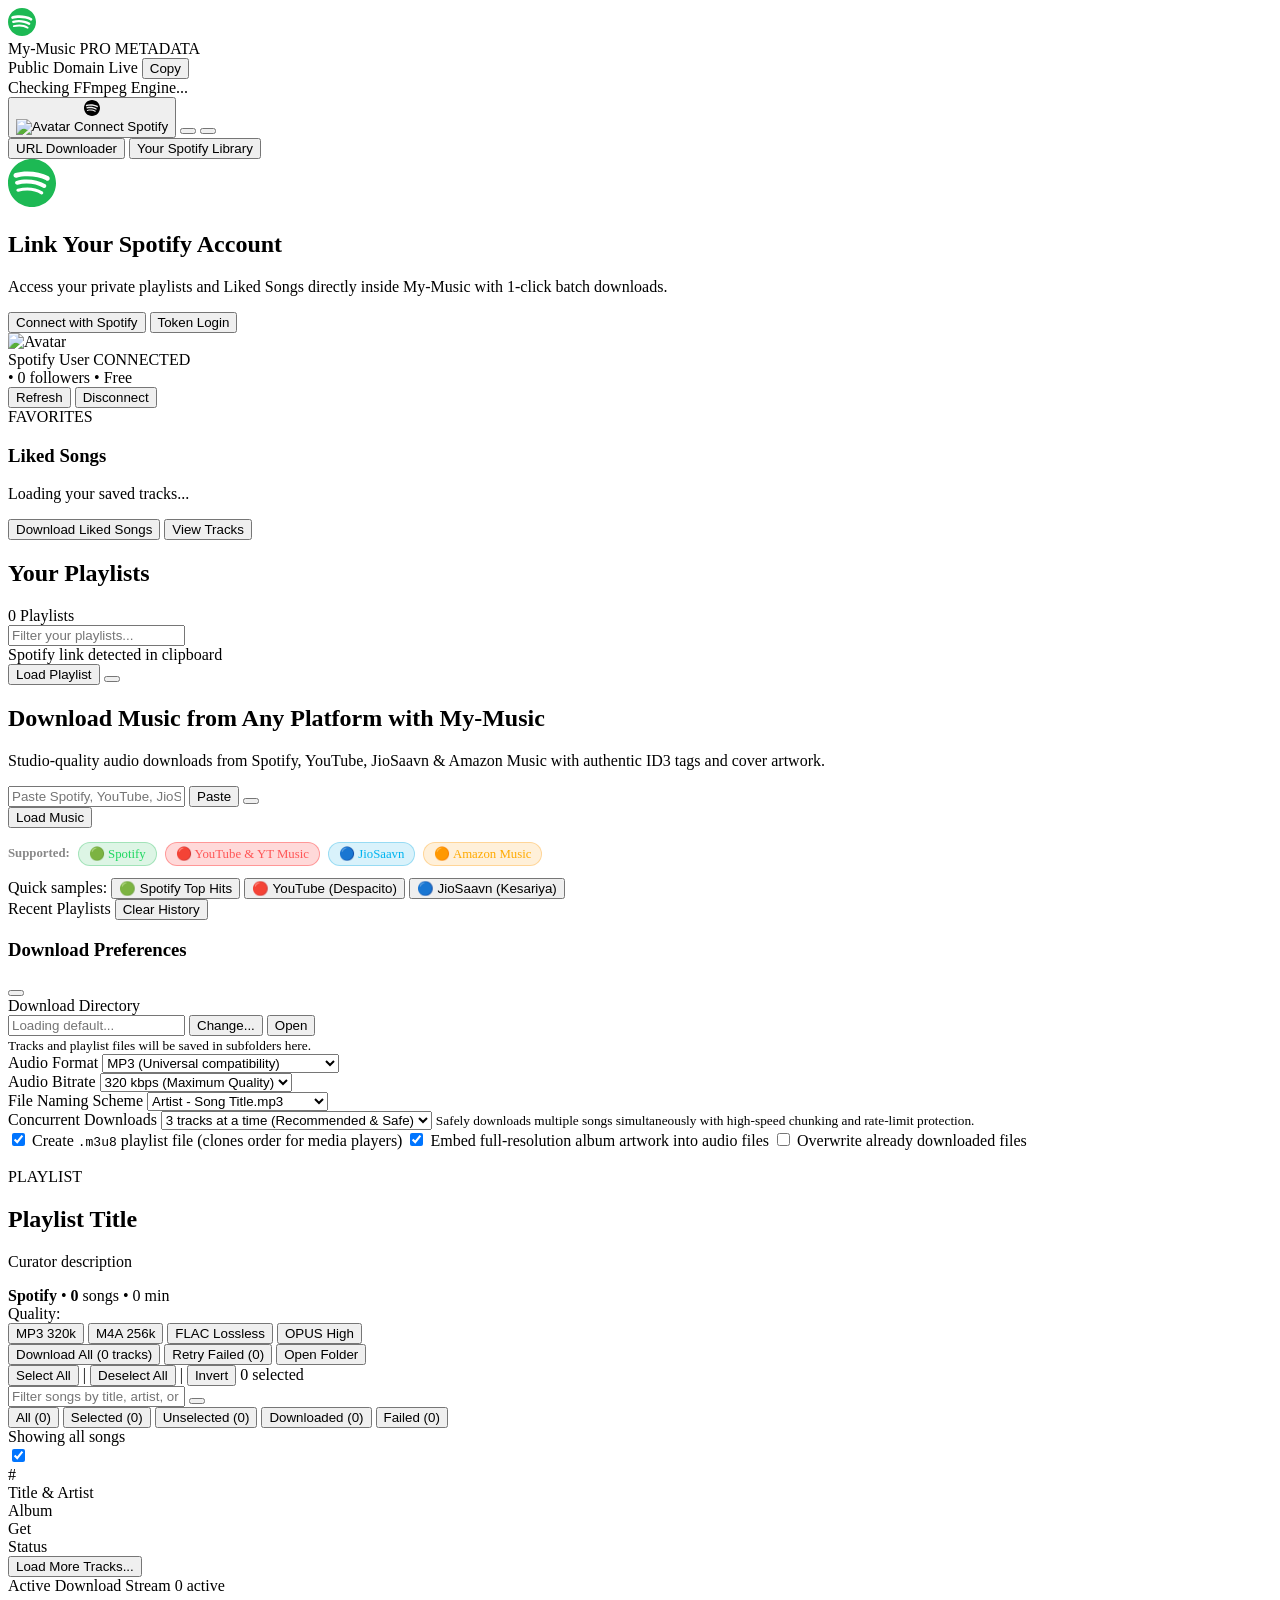
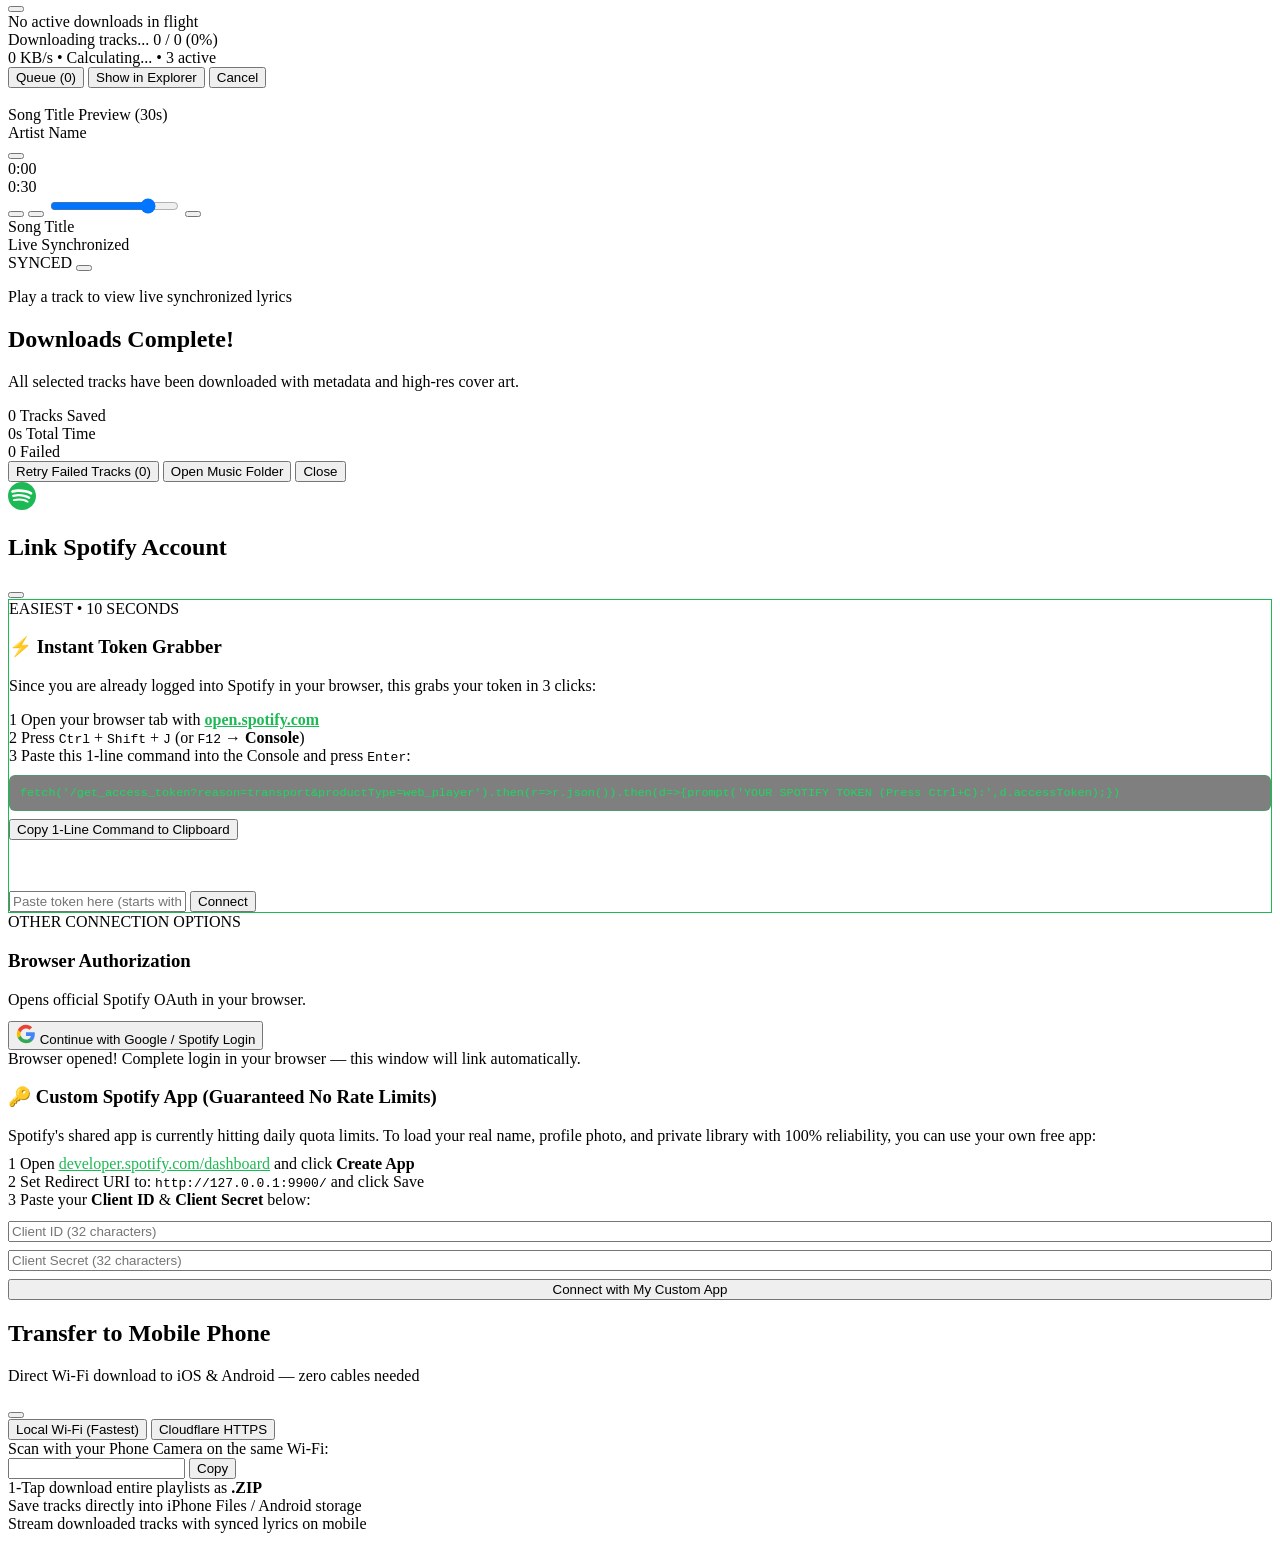
==== commit 0bdaafc0: "feat: support custom Spotify client ID and secret to bypass shared quota limits" ====
--- a/frontend/index.html
+++ b/frontend/index.html
@@ -691,6 +691,35 @@
               <span>Browser opened! Complete login in your browser — this window will link automatically.</span>
             </div>
           </div>
+
+          <!-- Method 3: Custom Developer App (Never Rate Limited) -->
+          <div class="auth-method-card" style="margin-top: 14px;">
+            <h3 class="auth-method-title">🔑 Custom Spotify App (Guaranteed No Rate Limits)</h3>
+            <p class="auth-method-desc" style="margin-bottom: 10px;">
+              Spotify's shared app is currently hitting daily quota limits. To load your real name, profile photo, and private library with 100% reliability, you can use your own free app:
+            </p>
+            <div class="auth-steps">
+              <div class="auth-step">
+                <span class="step-num">1</span>
+                <span>Open <a href="https://developer.spotify.com/dashboard" target="_blank" style="color: #1db954; text-decoration: underline;">developer.spotify.com/dashboard</a> and click <strong>Create App</strong></span>
+              </div>
+              <div class="auth-step">
+                <span class="step-num">2</span>
+                <span>Set Redirect URI to: <code>http://127.0.0.1:9900/</code> and click Save</span>
+              </div>
+              <div class="auth-step">
+                <span class="step-num">3</span>
+                <span>Paste your <strong>Client ID</strong> & <strong>Client Secret</strong> below:</span>
+              </div>
+            </div>
+            <div style="display: flex; flex-direction: column; gap: 8px; margin-top: 12px;">
+              <input type="text" id="input-custom-client-id" placeholder="Client ID (32 characters)" autocomplete="off" />
+              <input type="password" id="input-custom-client-secret" placeholder="Client Secret (32 characters)" autocomplete="off" />
+              <button type="button" id="btn-custom-client-login" class="btn btn-spotify btn-block">
+                <span>Connect with My Custom App</span>
+              </button>
+            </div>
+          </div>
         </div>
       </div>
     </div>
